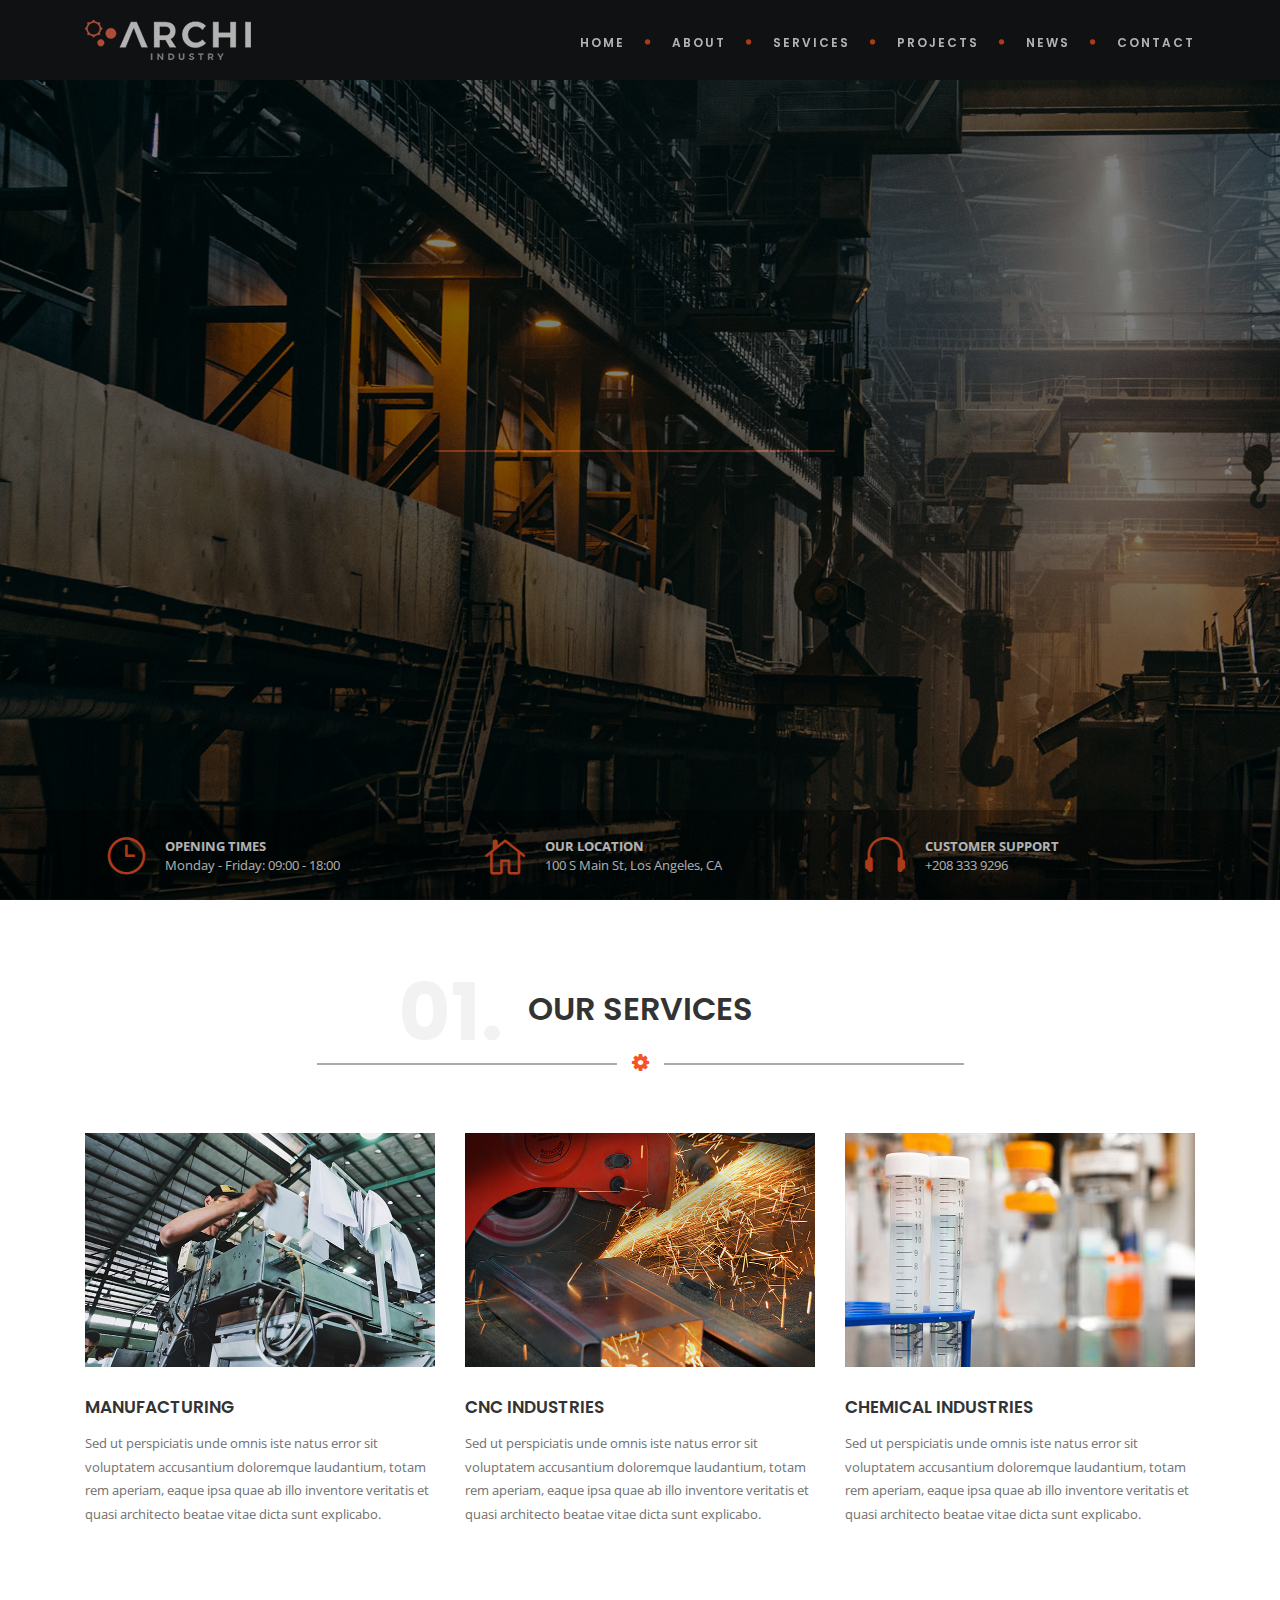
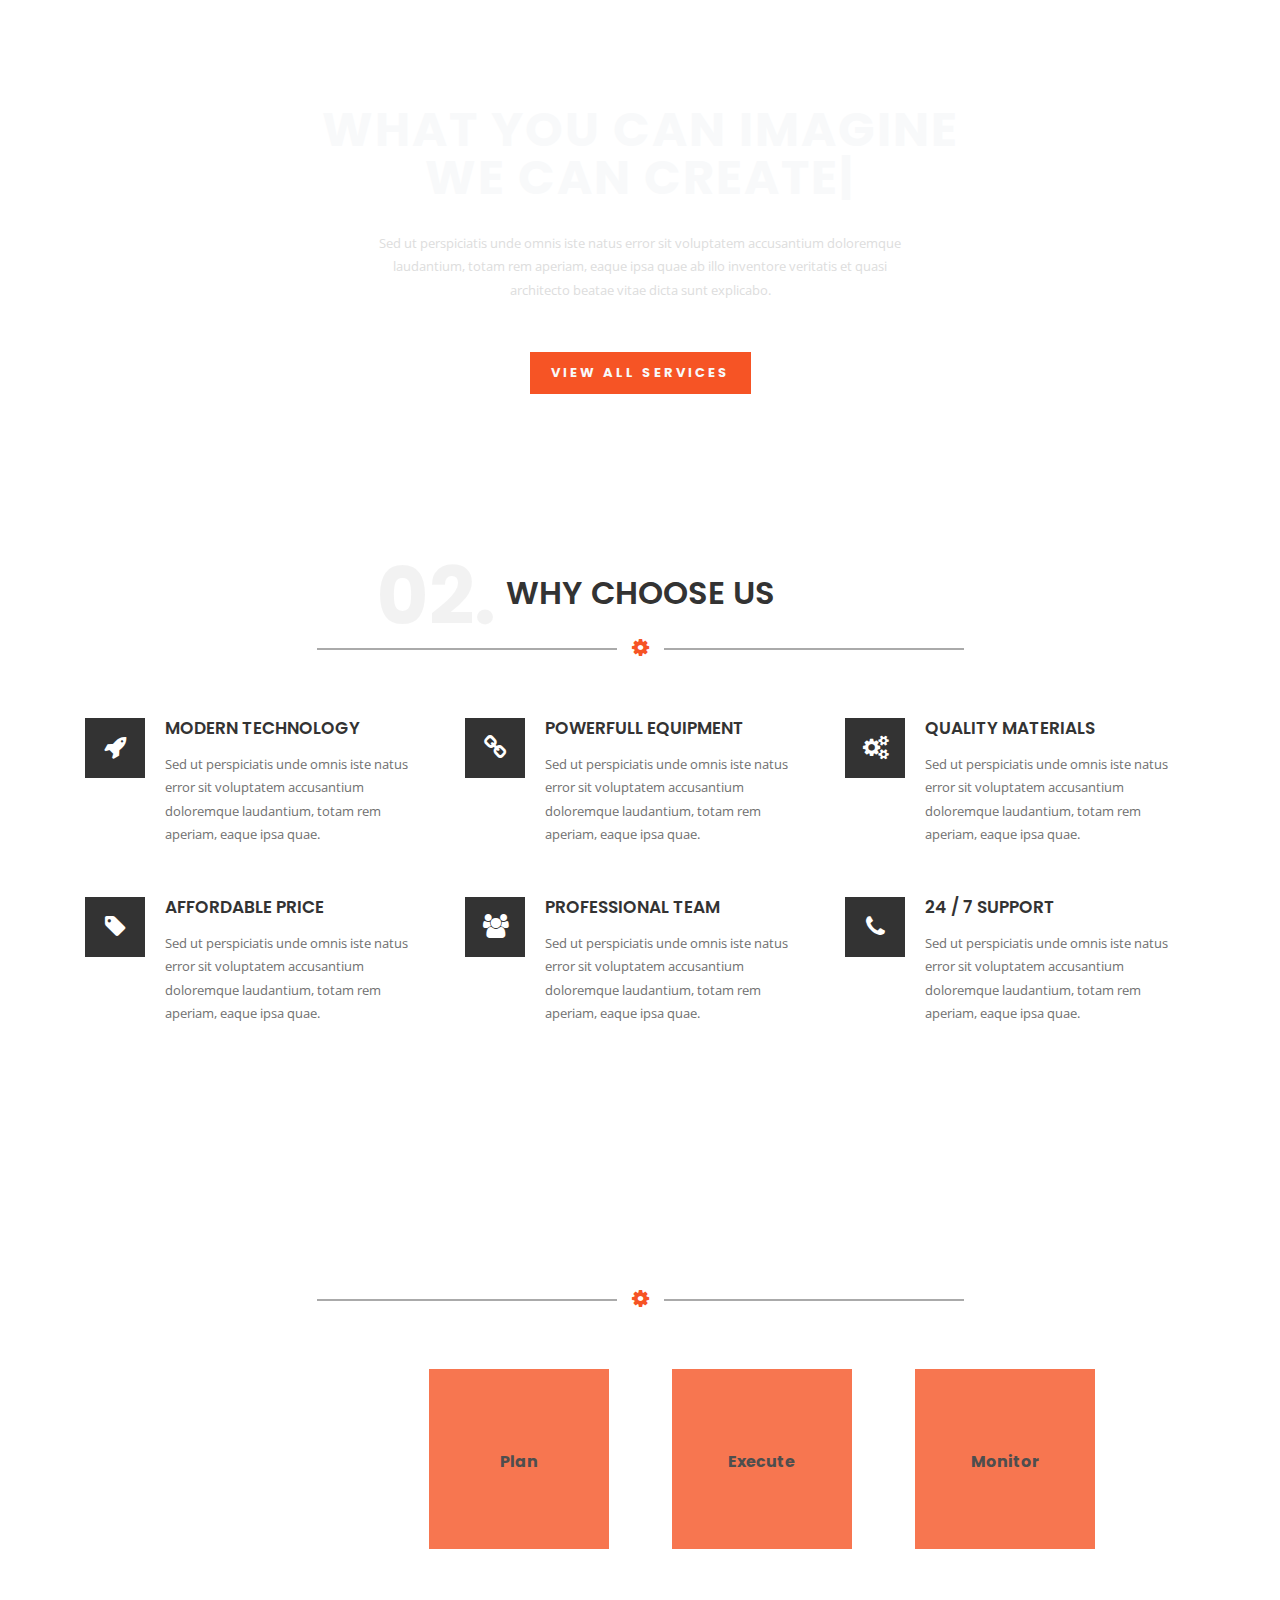
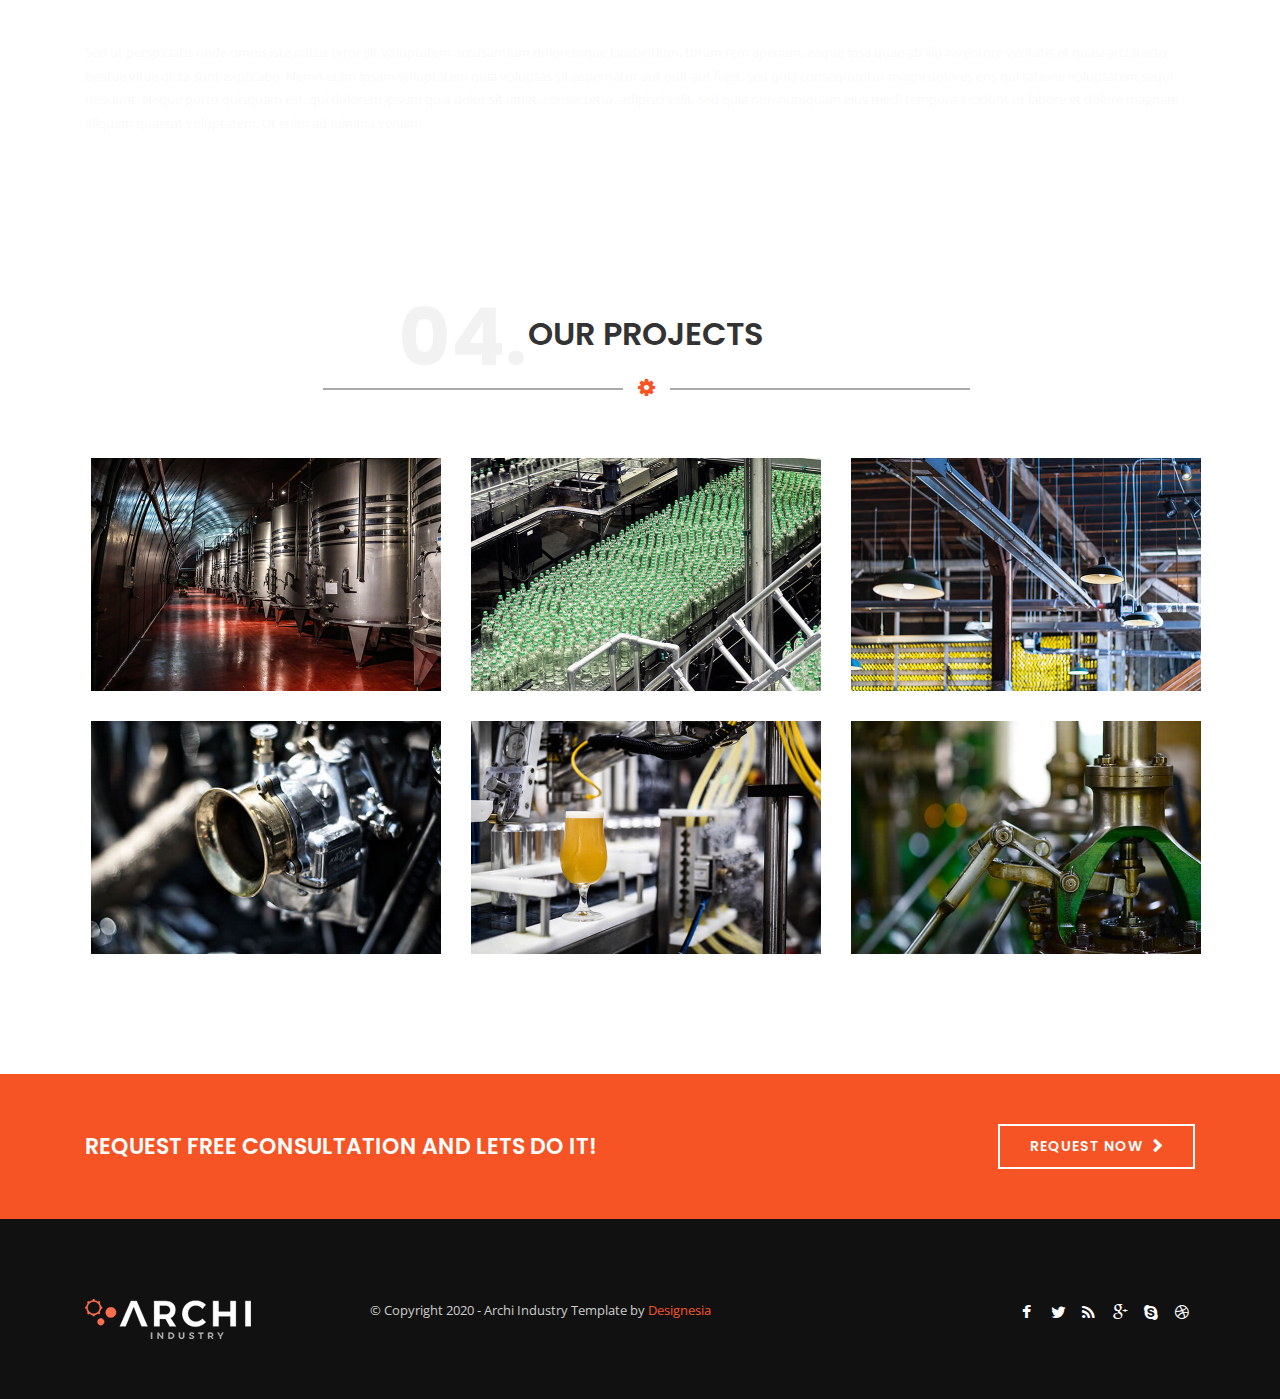
==== index.html @ f7dd40e7 "init" ====
<!DOCTYPE html>
<html lang="en">
<head>
    <meta charset="utf-8">
    <title>Archi - Industry Website Template</title>
    <meta name="viewport" content="width=device-width, initial-scale=1.0">
    <meta name="description" content="Archi is best selling interior design website template with responsive stunning design">
    <meta name="keywords" content="architecture,building,business,bootstrap,creative,exterior design,furniture design,gallery,garden design,house,interior design,landscape design,multipurpose,onepage,portfolio,studio">
    <meta name="author" content="">


    <!--[if lt IE 9]>
	<script src="js/html5shiv.js"></script>
	<![endif]-->


    <!-- CSS Files
    ================================================== -->
    <link rel="stylesheet" href="css/bootstrap.css" type="text/css">
    <link rel="stylesheet" href="css/jpreloader.css" type="text/css">
    <link rel="stylesheet" href="css/animate.css" type="text/css">
    <link rel="stylesheet" href="css/plugin.css" type="text/css">
    <link rel="stylesheet" href="css/owl.carousel.css" type="text/css">
    <link rel="stylesheet" href="css/owl.theme.css" type="text/css">
    <link rel="stylesheet" href="css/owl.transitions.css" type="text/css">
    <link rel="stylesheet" href="css/magnific-popup.css" type="text/css">
    <link rel="stylesheet" href="css/style.css" type="text/css">

    <!-- custom background -->
    <link rel="stylesheet" href="css/bg.css" type="text/css">

    <!-- color scheme -->
	<link rel="stylesheet" href="css/colors/orange.css" type="text/css" id="colors">
    <link rel="stylesheet" href="css/color.css" type="text/css">

    <!-- load fonts -->
    <link rel="stylesheet" href="fonts/font-awesome/css/font-awesome.css" type="text/css">
    <link rel="stylesheet" href="fonts/elegant_font/HTML_CSS/style.css" type="text/css">
    <link rel="stylesheet" href="fonts/et-line-font/style.css" type="text/css">

    <!-- revolution slider -->
    <link rel="stylesheet" href="rs-plugin/css/settings.css" type="text/css">
    <link rel="stylesheet" href="css/rev-settings.css" type="text/css">
    
	<!-- custom css -->
    <link rel="stylesheet" href="css/custom.css" type="text/css">
</head>

<body id="homepage">

    <div id="wrapper">

        <!-- header begin -->
        <header>
            <div class="info">
                <div class="container">
                    <div class="row">
                        <div class="col-md-12">
                            <div class="col">Working Hours Monday - Friday <span class="id-color"><strong>08:00-16:00</strong></span></div>
                            <div class="col">Toll Free <span class="id-color"><strong>1800.899.900</strong></span></div>
                            <!-- social icons -->
                            <div class="col social">
                                <a href="#"><i class="fa fa-facebook"></i></a>
                                <a href="#"><i class="fa fa-twitter"></i></a>
                                <a href="#"><i class="fa fa-rss"></i></a>
                                <a href="#"><i class="fa fa-google-plus"></i></a>
                                <a href="#"><i class="fa fa-envelope-o"></i></a>
                            </div>
                            <!-- social icons close -->
                        </div>
                    </div>
                </div>
            </div>

            <div class="container">
                <div class="row">
                    <div class="col-md-12">
                        <!-- logo begin -->
                        <div id="logo">
                            <a href="index.html">
                                <img class="logo" src="images/logo.png" alt="">
                            </a>
                        </div>
                        <!-- logo close -->

                        <!-- small button begin -->
                        <span id="menu-btn"></span>
                        <!-- small button close -->

                        <!-- mainmenu begin -->
                        <nav>
                            <ul id="mainmenu">
                                <li><a href="index.html">Home</a></li>
								<li><a href="about.html">About</a></li>
								<li><a href="services.html">Services</a>
									<ul>
										<li><a href="services.html">All Services</a></li>
										<li><a href="service-single.html">Single</a></li>
									</ul>
								</li>
                                <li><a href="projects.html">Projects</a></li>
                                <li><a href="news.html">News</a></li>
                                <li><a href="contact.html">Contact</a></li>
                            </ul>
                        </nav>

                    </div>
                    <!-- mainmenu close -->

                </div>
            </div>
        </header>
        <!-- header close -->

        <!-- content begin -->
        <div id="content" class="no-bottom no-top">

            <!-- revolution slider begin -->
            <section id="section-slider" class="fullwidthbanner-container" aria-label="section-slider">
                <div id="revolution-slider">
                    <ul>
                        <li data-transition="fade" data-slotamount="10" data-masterspeed="200" data-thumb="">
                            <!--  BACKGROUND IMAGE -->
                            <img src="images-slider/wide1.jpg" alt="" />
                            <div class="tp-caption big-white sft"
                                data-x="center"
                                data-y="160"
                                data-speed="1800"
                                data-start="400"
                                data-easing="easeInOutExpo"
                                data-endspeed="450">
                                Most Trusted
                            </div>

                            <div class="tp-caption ultra-big-white customin customout start"
                                data-x="center"
                                data-y="center"
                                data-customin="x:0;y:0;z:0;rotationX:0;rotationY:0;rotationZ:0;scaleX:2;scaleY:2;skewX:0;skewY:0;opacity:0;transformPerspective:600;transformOrigin:50% 50%;"
                                data-customout="x:0;y:0;z:0;rotationX:0;rotationY:0;rotationZ:0;scaleX:0.85;scaleY:0.85;skewX:0;skewY:0;opacity:0;transformPerspective:600;transformOrigin:50% 50%;"
                                data-speed="1800"
                                data-start="400"
                                data-easing="easeInOutExpo"
                                data-endspeed="400">
                                Industry Leader
                            </div>

                            <div class="tp-caption sfb"
                                data-x="center"
                                data-y="335"
                                data-speed="1400"
                                data-start="800"
                                data-easing="easeInOutExpo">
                                <a href="about.html" class="btn-slider">About Company
                                </a>
                            </div>
                        </li>

                        <li data-transition="fade" data-slotamount="10" data-masterspeed="200" data-thumb="">
                            <!--  BACKGROUND IMAGE -->
                            <img src="images-slider/wide2.jpg" alt="" />
                            <div class="tp-caption big-white sft"
                                data-x="center"
                                data-y="160"
                                data-speed="1800"
                                data-start="400"
                                data-easing="easeInOutExpo"
                                data-endspeed="450">
                                Committed to Best
                            </div>

                            <div class="tp-caption ultra-big-white customin customout start"
                                data-x="center"
                                data-y="center"
                                data-customin="x:0;y:0;z:0;rotationX:0;rotationY:0;rotationZ:0;scaleX:2;scaleY:2;skewX:0;skewY:0;opacity:0;transformPerspective:600;transformOrigin:50% 50%;"
                                data-customout="x:0;y:0;z:0;rotationX:0;rotationY:0;rotationZ:0;scaleX:0.85;scaleY:0.85;skewX:0;skewY:0;opacity:0;transformPerspective:600;transformOrigin:50% 50%;"
                                data-speed="1800"
                                data-start="400"
                                data-easing="easeInOutExpo"
                                data-endspeed="400">
                                Quality &amp; Results
                            </div>

                            <div class="tp-caption sfb"
                                data-x="center"
                                data-y="335"
                                data-speed="1400"
                                data-start="800"
                                data-easing="easeInOutExpo">
                                <a href="services.html" class="btn-slider">Our Services
                                </a>
                            </div>
                        </li>

                        <li data-transition="fade" data-slotamount="10" data-masterspeed="200" data-thumb="">
                            <!--  BACKGROUND IMAGE -->
                            <img src="images-slider/wide3.jpg" alt="" />
                            <div class="tp-caption big-white sft"
                                data-x="center"
                                data-y="160"
                                data-speed="1800"
                                data-start="400"
                                data-easing="easeInOutExpo"
                                data-endspeed="450">
                                Turning Idea Into
                            </div>

                            <div class="tp-caption ultra-big-white customin customout start"
                                data-x="center"
                                data-y="center"
                                data-customin="x:0;y:0;z:0;rotationX:0;rotationY:0;rotationZ:0;scaleX:2;scaleY:2;skewX:0;skewY:0;opacity:0;transformPerspective:600;transformOrigin:50% 50%;"
                                data-customout="x:0;y:0;z:0;rotationX:0;rotationY:0;rotationZ:0;scaleX:0.85;scaleY:0.85;skewX:0;skewY:0;opacity:0;transformPerspective:600;transformOrigin:50% 50%;"
                                data-speed="1800"
                                data-start="400"
                                data-easing="easeInOutExpo"
                                data-endspeed="400">
                                Great Products
                            </div>

                            <div class="tp-caption sfb"
                                data-x="center"
                                data-y="335"
                                data-speed="1400"
                                data-start="800"
                                data-easing="easeInOutExpo">
                                <a href="projects.html" class="btn-slider">Our Projects
                                </a>
                            </div>
                        </li>

                    </ul>
                </div>
            </section>
            <!-- revolution slider close -->
			
			<div id="info-box" class="no-padding mt-90 mobile-hide absolute z-index500 text-light">
                <div class="container">
                    <div class="row">
                        <div class="col-md-12">
                            <div class="overlay10">

                                <div class="row">
                                    <div class="col-md-4">
                                        <div class="info-box padding20">
                                            <i class="icon_clock_alt id-color"></i>
                                            <div class="info-box_text">
                                                <div class="info-box_title">Opening Times</div>
                                                <div class="info-box_subtite">Monday - Friday: 09:00 - 18:00</div>
                                            </div>
                                        </div>
                                    </div>

                                    <div class="col-md-4">
                                        <div class="info-box padding20">
                                            <i class="icon_house_alt id-color"></i>
                                            <div class="info-box_text">
                                                <div class="info-box_title">Our Location</div>
                                                <div class="info-box_subtite">100 S Main St, Los Angeles, CA</div>
                                            </div>
                                        </div>
                                    </div>

                                    <div class="col-md-4">
                                        <div class="info-box padding20">
                                            <i class="icon_headphones id-color"></i>
                                            <div class="info-box_text">
                                                <div class="info-box_title">Customer Support</div>
                                                <div class="info-box_subtite">+208 333 9296</div>
                                            </div>
                                        </div>
                                    </div>

                                    <div class="clearfix"></div>
                                </div>
                            </div>

                        </div>
                    </div>
                </div>
            </div>


            <!-- section begin -->
            <section id="section-services">
                <div class="container">
                    <div class="row">
                        <div class="col-md-6 offset-md-3 text-center">
                            <h2><span class="wm">01.</span>Our Services</h2>
                            <div class="separator"><span><i class="fa fa-gear"></i></span></div>
                            <div class="spacer-single"></div>
                        </div>


                        <div class="col-md-4">
							<img src="images/services/1.jpg" class="img-responsive" alt="">
							<div class="spacer-single"></div>
                            <h3>Manufacturing</h3>
                            Sed ut perspiciatis unde omnis iste natus error sit voluptatem accusantium doloremque laudantium, totam rem aperiam, eaque ipsa quae ab illo inventore veritatis et quasi architecto beatae vitae dicta sunt explicabo. 
                        </div>

                        <div class="col-md-4">
							<img src="images/services/2.jpg" class="img-responsive" alt="">
							<div class="spacer-single"></div>
                            <h3>CNC Industries</h3>
                            Sed ut perspiciatis unde omnis iste natus error sit voluptatem accusantium doloremque laudantium, totam rem aperiam, eaque ipsa quae ab illo inventore veritatis et quasi architecto beatae vitae dicta sunt explicabo. 
                        </div>

                        <div class="col-md-4">
							<img src="images/services/3.jpg" class="img-responsive" alt="">
							<div class="spacer-single"></div>
                            <h3>Chemical Industries</h3>
                            Sed ut perspiciatis unde omnis iste natus error sit voluptatem accusantium doloremque laudantium, totam rem aperiam, eaque ipsa quae ab illo inventore veritatis et quasi architecto beatae vitae dicta sunt explicabo. 
                        </div>

                    </div>
                </div>
            </section>
            <!-- section close -->
			
			<!-- section begin -->
            <section id="section-hero-1" class="text-light" data-stellar-background-ratio="-.1">
                <div class="container">
                    <div class="row">
                        <div class="col-md-12 text-center">
						   <div class="h2 typing-wrap">
                               What You Can Imagine<br>We Can
                            <div class="typed-strings">
                                <p>Create</p>
                                <p>Build</p>
								<p>Develop</p>
                            </div>
                                <span class="typed"></span>
                            </div>
                        </div>
						<div class="col-md-6 offset-md-3 text-center">
							<div class="spacer-single"></div>
						   <p>Sed ut perspiciatis unde omnis iste natus error sit voluptatem accusantium doloremque laudantium, totam rem aperiam, eaque ipsa quae ab illo inventore veritatis et quasi architecto beatae vitae dicta sunt explicabo. </p>
						   <div class="spacer-single"></div>
						   <a class="btn btn-custom">View All Services</a>
						</div>
                    </div>
                </div>
            </section>
            <!-- section close -->
			
			<section id="section-why-choose-us-2">
                <div class="container">
                    <div class="row">
						<div class="col-md-6 offset-md-3 text-center">
                            <h2><span class="wm">02.</span>Why Choose Us</h2>
                            <div class="separator"><span><i class="fa fa-gear"></i></span></div>
                            <div class="spacer-single"></div>
                        </div>
						

                        <div class="col-md-4">
                            <div class="box-icon">
                                <span class="icon"><i class="fa fa-rocket"></i></span>
                                <div class="text">
                                    <h3>Modern Technology</h3>
                                    <p>Sed ut perspiciatis unde omnis iste natus error sit voluptatem accusantium doloremque laudantium, totam rem aperiam, eaque ipsa quae.</p>
                                </div>
                            </div>
                        </div>

                        <div class="col-md-4">
                            <div class="box-icon">
                                <span class="icon"><i class="fa fa-link "></i></span>
                                <div class="text">
                                    <h3>Powerfull Equipment</h3>
                                    <p>Sed ut perspiciatis unde omnis iste natus error sit voluptatem accusantium doloremque laudantium, totam rem aperiam, eaque ipsa quae.</p>
                                </div>
                            </div>
                        </div>

                        <div class="col-md-4">
                            <div class="box-icon">
                                <span class="icon"><i class="fa fa-gears"></i></span>
                                <div class="text">
                                    <h3>Quality Materials</h3>
                                    <p>Sed ut perspiciatis unde omnis iste natus error sit voluptatem accusantium doloremque laudantium, totam rem aperiam, eaque ipsa quae.</p>
                                </div>
                            </div>
                        </div>


                        <div class="spacer-single"></div>

                        <div class="col-md-4">
                            <div class="box-icon">
                                <span class="icon"><i class="fa fa-tag"></i></span>
                                <div class="text">
                                    <h3>Affordable Price</h3>
                                    <p>Sed ut perspiciatis unde omnis iste natus error sit voluptatem accusantium doloremque laudantium, totam rem aperiam, eaque ipsa quae.</p>
                                </div>
                            </div>
                        </div>

                        <div class="col-md-4">
                            <div class="box-icon">
                                <span class="icon"><i class="fa fa-users"></i></span>
                                <div class="text">
                                    <h3>Professional Team</h3>
                                    <p>Sed ut perspiciatis unde omnis iste natus error sit voluptatem accusantium doloremque laudantium, totam rem aperiam, eaque ipsa quae.</p>
                                </div>
                            </div>
                        </div>

                        <div class="col-md-4">
                            <div class="box-icon">
                                <span class="icon"><i class="fa fa-phone"></i></span>
                                <div class="text">
                                    <h3>24 / 7 Support</h3>
                                    <p>Sed ut perspiciatis unde omnis iste natus error sit voluptatem accusantium doloremque laudantium, totam rem aperiam, eaque ipsa quae.</p>
                                </div>
                            </div>
                        </div>
                    </div>
                </div>
            </section>

            <!-- section begin -->
            <section id="section-steps" class="text-light" data-stellar-background-ratio="-.1">
                <div class="container">
                    <div class="row">
                        <div class="col-md-6 offset-md-3 text-center">
                            <h2><span class="wm">03.</span>Our Process</h2>
                            <div class="separator"><span><i class="fa fa-gear"></i></span></div>
                            <div class="spacer-single"></div>
                        </div>

                        <div class="col-md-12">
                            <div class="de_tab tab_steps">
                                <ul class="de_nav">
                                    <li class="active"><span>Initiate</span><div class="v-border"></div>
                                    </li>
                                    <li><span>Plan</span><div class="v-border"></div>
                                    </li>
                                    <li><span>Execute</span><div class="v-border"></div>
                                    </li>
                                    <li><span>Monitor</span><div class="v-border"></div>
                                    </li>
                                </ul>

                                <div class="de_tab_content">

                                    <div id="tab1">
                                        Sed ut perspiciatis unde omnis iste natus error sit voluptatem accusantium doloremque laudantium, totam rem aperiam, eaque ipsa quae ab illo inventore veritatis et quasi architecto beatae vitae dicta sunt explicabo. Nemo enim ipsam voluptatem quia voluptas sit aspernatur aut odit aut fugit, sed quia consequuntur magni dolores eos qui ratione voluptatem sequi nesciunt. Neque porro quisquam est, qui dolorem ipsum quia dolor sit amet, consectetur, adipisci velit, sed quia non numquam eius modi tempora incidunt ut labore et dolore magnam aliquam quaerat voluptatem. Ut enim ad minima veniam.
                                    </div>

                                    <div id="tab2">
                                        Sed ut perspiciatis unde omnis iste natus error sit voluptatem accusantium doloremque laudantium, totam rem aperiam, eaque ipsa quae ab illo inventore veritatis et quasi architecto beatae vitae dicta sunt explicabo. Nemo enim ipsam voluptatem quia voluptas sit aspernatur aut odit aut fugit, sed quia consequuntur magni dolores eos qui ratione voluptatem sequi nesciunt. Neque porro quisquam est, qui dolorem ipsum quia dolor sit amet, consectetur, adipisci velit, sed quia non numquam eius modi tempora incidunt ut labore et dolore magnam aliquam quaerat voluptatem. Ut enim ad minima veniam.
                                    </div>

                                    <div id="tab3">
                                        Sed ut perspiciatis unde omnis iste natus error sit voluptatem accusantium doloremque laudantium, totam rem aperiam, eaque ipsa quae ab illo inventore veritatis et quasi architecto beatae vitae dicta sunt explicabo. Nemo enim ipsam voluptatem quia voluptas sit aspernatur aut odit aut fugit, sed quia consequuntur magni dolores eos qui ratione voluptatem sequi nesciunt. Neque porro quisquam est, qui dolorem ipsum quia dolor sit amet, consectetur, adipisci velit, sed quia non numquam eius modi tempora incidunt ut labore et dolore magnam aliquam quaerat voluptatem. Ut enim ad minima veniam.
                                    </div>

                                    <div id="tab4">
                                        Sed ut perspiciatis unde omnis iste natus error sit voluptatem accusantium doloremque laudantium, totam rem aperiam, eaque ipsa quae ab illo inventore veritatis et quasi architecto beatae vitae dicta sunt explicabo. Nemo enim ipsam voluptatem quia voluptas sit aspernatur aut odit aut fugit, sed quia consequuntur magni dolores eos qui ratione voluptatem sequi nesciunt. Neque porro quisquam est, qui dolorem ipsum quia dolor sit amet, consectetur, adipisci velit, sed quia non numquam eius modi tempora incidunt ut labore et dolore magnam aliquam quaerat voluptatem. Ut enim ad minima veniam.
                                    </div>

                                </div>

                            </div>
                        </div>
                    </div>
                </div>
            </section>
            <!-- section close -->

			
			
			
			<!-- section begin -->
            <section id="section-portfolio">
                <div class="container">
                <div class="row">
				
				<div class="col-md-6 offset-md-3 text-center">
                            <h2><span class="wm">04.</span>Our Projects</h2>
                            <div class="separator"><span><i class="fa fa-gear"></i></span></div>
                            <div class="spacer-single"></div>
                        </div>
                </div>

                <div id="gallery" class="row gallery full-gallery de-gallery pf_4_cols">

                    <!-- gallery item -->
                    <div class="col-md-4 col-sm-6 col-xs-12 item mb30 residential">
                        <div class="picframe">
                            <a href="project-details.html">
                                <span class="overlay">
                                    <span class="pf_text">
                                        <span class="project-name">Our Project #1</span>
                                    </span>
                                </span>
                            </a>
                            <img src="images/portfolio/pf%20(1).jpg" alt="" />
                        </div>
                    </div>
                    <!-- close gallery item -->

                    <!-- gallery item -->
                    <div class="col-md-4 col-sm-6 col-xs-12 item mb30 hospitaly">
                        <div class="picframe">
                            <a href="project-details.html">
                                <span class="overlay">
                                    <span class="pf_text">
                                        <span class="project-name">Our Project #2</span>
                                    </span>
                                </span>
                            </a>

                            <img src="images/portfolio/pf%20(2).jpg" alt="" />
                        </div>
                    </div>
                    <!-- close gallery item -->

                    <!-- gallery item -->
                    <div class="col-md-4 col-sm-6 col-xs-12 item mb30 hospitaly">
                        <div class="picframe">
                            <a href="project-details.html">
                                <span class="overlay">
                                    <span class="pf_text">
                                        <span class="project-name">Our Project #3</span>
                                    </span>
                                </span>
                            </a>

                            <img src="images/portfolio/pf%20(3).jpg" alt="" />
                        </div>
                    </div>
                    <!-- close gallery item -->

                    <!-- gallery item -->
                    <div class="col-md-4 col-sm-6 col-xs-12 item mb30 residential">
                        <div class="picframe">
                            <a href="project-details.html">
                                <span class="overlay">
                                    <span class="pf_text">
                                        <span class="project-name">Our Project #4</span>
                                    </span>
                                </span>
                            </a>
                            <img src="images/portfolio/pf%20(4).jpg" alt="" />
                        </div>
                    </div>
                    <!-- close gallery item -->

                    <!-- gallery item -->
                    <div class="col-md-4 col-sm-6 col-xs-12 item mb30 office">
                        <div class="picframe">
                            <a href="project-details.html">
                                <span class="overlay">
                                    <span class="pf_text">
                                        <span class="project-name">Our Project #5</span>
                                    </span>
                                </span>
                            </a>
                            <img src="images/portfolio/pf%20(5).jpg" alt="" />
                        </div>
                    </div>
                    <!-- close gallery item -->

                    <!-- gallery item -->
                    <div class="col-md-4 col-sm-6 col-xs-12 item mb30 commercial">
                        <div class="picframe">
                            <a href="project-details.html">
                                <span class="overlay">
                                    <span class="pf_text">
                                        <span class="project-name">Our Project #5</span>
                                    </span>
                                </span>
                            </a>
                            <img src="images/portfolio/pf%20(6).jpg" alt="" />
                        </div>
                    </div>
                    <!-- close gallery item -->

                </div>
            </div>
            </section>
            <!-- logo carousel section close -->
			
			<!-- section begin -->
            <section id="cta" class="call-to-action text-light padding40 bg-color" aria-label="cta">
                <div class="container">
                    <div class="row align-items-center">
                        <div class="col-md-8">
                            <h3 class="no-margin">Request Free Consultation and Lets Do It!</h3>
                        </div>

                        <div class="col-md-4 text-right">
                            <a href="contact.html" class="btn btn-line btn-big">Request Now</a>
                        </div>
                    </div>
                </div>
            </section>
            <!-- logo carousel section close -->
			
		</div>

        <!-- footer begin -->
        <footer>
            <div class="container pb40">
                <div class="row">
                    <div class="col-md-3">
                        <img src="images/logo.png" class="logo-small" alt=""><br>
                    </div>

                    <div class="col-md-6">
                        &copy; Copyright 2020 - Archi Industry Template by <span class="id-color">Designesia</span>
                    </div>

                    <div class="col-md-3 text-right">
                        <div class="social-icons">
                            <a href="#"><i class="fa fa-facebook fa-lg"></i></a>
                            <a href="#"><i class="fa fa-twitter fa-lg"></i></a>
                            <a href="#"><i class="fa fa-rss fa-lg"></i></a>
                            <a href="#"><i class="fa fa-google-plus fa-lg"></i></a>
                            <a href="#"><i class="fa fa-skype fa-lg"></i></a>
                            <a href="#"><i class="fa fa-dribbble fa-lg"></i></a>
                        </div>
                    </div>
                </div>
            </div>


            <a href="#" id="back-to-top"></a>
        </footer>
        <!-- footer close -->
        </div>
    </div>



    <!-- Javascript Files
    ================================================== -->
    <script src="js/jquery.min.js"></script>
    <script src="js/jpreLoader.js"></script>
    <script src="js/bootstrap.min.js"></script>
    <script src="js/jquery.isotope.min.js"></script>
    <script src="js/easing.js"></script>
    <script src="js/jquery.flexslider-min.js"></script>
    <script src="js/jquery.scrollto.js"></script>
    <script src="js/owl.carousel.js"></script>
    <script src="js/jquery.countTo.js"></script>
    <script src="js/classie.js"></script>
    <script src="js/video.resize.js"></script>
    <script src="js/validation.js"></script>
    <script src="js/wow.min.js"></script>
    <script src="js/jquery.magnific-popup.min.js"></script>
	<script src="js/jquery.stellar.min.js"></script>
    <script src="js/enquire.min.js"></script>
    <script src="js/designesia.js"></script>

    <!-- SLIDER REVOLUTION SCRIPTS  -->
    <script type="text/javascript" src="rs-plugin/js/jquery.themepunch.plugins.min.js"></script>
    <script type="text/javascript" src="rs-plugin/js/jquery.themepunch.revolution.min.js"></script>

	<script src="js/typed.js"></script>
    <script>
        $(function () {
            // jquery typed plugin
            $(".typed").typed({
                stringsElement: $('.typed-strings'),
                typeSpeed: 100,
                backDelay: 1500,
                loop: true,
                contentType: 'html', // or text
                // defaults to false for infinite loop
                loopCount: false,
                callback: function () { null; },
                resetCallback: function () { newTyped(); }
            });
        });
    </script>

</body>
</html>
---- css/jpreloader.css ----
#jpreOverlay {
	background-color: #000000;
	position:absolute;
	width:100%;
	height:100%;
}
#jpreSlide{
	font-size:22px;
	color:#ccc;
	text-align:center;
	width:50%;
	height:30%;
}
#jpreLoader{
	width:400px;
	height:2px;
	background:#111;
	border-radius:25px;
	-moz-border-radius:25px;
	-webkit-border-radius:25px;
}

#jpreBar {
	background:#222;
	border-radius:25px;
	-moz-border-radius:25px;
	-webkit-border-radius:25px;
}

#jprePercentage {
	color:#111;
	z-index:-1;
	font-family:Arial,Helvetica,sans-serif;
	text-align:center;
	margin-top:10px;
	font-size:96px;
	margin-top:-10px;
}

#jSplash{
	line-height:200%;
}

#jSplash section{
	padding:0;
	display:block;
	background:none !important;
}
---- css/plugin.css ----
@charset "utf-8";
/* CSS Document */

/* ================================================== */
/* isotope */
/* ================================================== */
.isotope,
.isotope .isotope-item {
/* change duration value to whatever you like */
-webkit-transition-duration: 0.8s;
-moz-transition-duration: 0.8s;
-ms-transition-duration: 0.8s;
-o-transition-duration: 0.8s;
transition-duration: 0.8s;
}

.isotope {
-webkit-transition-property: height, width;
-moz-transition-property: height, width;
-ms-transition-property: height, width;
-o-transition-property: height, width;
transition-property: height, width;
}

.isotope .isotope-item {
-webkit-transition-property: -webkit-transform, opacity;
-moz-transition-property: -moz-transform, opacity;
-ms-transition-property: -ms-transform, opacity;
-o-transition-property: -o-transform, opacity;
transition-property: transform, opacity;
}

/**** disabling Isotope CSS3 transitions ****/

.isotope.no-transition,
.isotope.no-transition .isotope-item,
.isotope .isotope-item.no-transition {
-webkit-transition-duration: 0s;
-moz-transition-duration: 0s;
-ms-transition-duration: 0s;
-o-transition-duration: 0s;
transition-duration: 0s;
}

#filters {
font-size:12px;
letter-spacing:1px;
padding: 0;
margin: 0;
margin-bottom: 20px;
font-weight:400;
}

#filters li {
display: inline-block;
margin-right: 5px;
margin-bottom: 10px;
}

#filters a {
outline:none;
padding: 10px 20px 8px 20px;
color: #888;
font-size:11px;
letter-spacing:3px;
text-decoration: none;
text-transform:uppercase;
background:#eee;
border:none !important;
}

#filters a {
color:#888;
border: solid 1px #555;
}

#filters a:hover {
	background:#111;
}

#filters a.selected {
color: #111;
}

.isotope-item {
z-index: 2;
}

.isotope-hidden.isotope-item {
pointer-events: none;
z-index: 1;
}





/* -------------------------------------------------- */
/* flex slider */
/* -------------------------------------------------- */
.flexslider {
width: 100%;
background: none;
border: none;
box-shadow: none;
margin: 0px;
}

.control-slider {
float: right;
display: inline-block;
margin-right: -10px;
}

.prev-slider, .next-slider {
float: left;
display: block;
text-align: center;
margin-top: 10px;
cursor: pointer;
}

.prev-slider i, .next-slider i {
border: solid 1px #ccc;
padding: 5px 10px 5px 10px;
}

.prev-slider i:hover, .next-slider i:hover {
color: #fff;
border: solid 1px #333;
background: #333;
}

.prev-slider {
margin-right: -5px;
}

.project-carousel ul.slides, .project-carousel-3-col ul.slides{
margin-top: 10px;
margin-bottom: 20px;
}

.logo-carousel .flex-direction-nav,
.project-carousel .flex-control-nav,
.project-carousel .flex-direction-nav,
.project-carousel-3-col .flex-control-nav,
.project-carousel-3-col .flex-direction-nav {
display: none;
}

.logo-carousel.no-control .flex-control-nav{
display:none;
}

.logo-carousel li img {
width: auto !important;

}


/* flex slider - testi slider */
#testimonial-full {
text-align: center;
padding: 10px 0 10px 0;
text-shadow:none;
}

#testimonial-full blockquote {
color: #fff;
border: none !important;
margin: 0;
font-size: 18px;
font-family:"Open Sans";
font-weight:300;
font-style:normal;
line-height:1.5em;
text-transform:uppercase;
letter-spacing:3px;
}

#testimonial-full span{
	letter-spacing:0;
	margin-top:20px;
	text-transform:none;
}

.testi-slider .flex-control-nav {
position: absolute !important;
margin-top: -50px !important;
}

.testi-slider .flex-direction-nav {
display: none;
}
/* Control Nav */
.testi-slider .flex-control-nav {
width: 100%;
position: absolute;
bottom: -40px;
text-align: center;
}

.testi-slider .flex-control-nav li {
margin: 0 6px;
display: inline-block;
zoom: 1;
*display: inline;
}

.testi-slider .flex-control-paging li a {
background: none;
width: 8px;
height: 8px;
display: block;
border: solid 1px #fff;
cursor: pointer;
text-indent: -9999px;
-webkit-border-radius: 20px;
-moz-border-radius: 20px;
-o-border-radius: 20px;
border-radius: 20px;
-webkit-box-shadow: none;
-moz-box-shadow: none;
-o-box-shadow: none;
box-shadow: none;
}

.testi-slider .flex-control-paging li a:hover {
border: solid 1px #fff;
background: #fff;
}

.testi-slider .flex-control-paging li a.flex-active {
border: solid 1px #fff;
cursor: default;
background: #fff;
}




/* ================================================== */
/* jquery totop */
/* ================================================== */
#toTop {
z-index: 1555;
display: none;
text-decoration: none;
position: fixed;
bottom: 10px;
right: 10px;
overflow: hidden;
width: 51px;
height: 51px;
border: none;
text-indent: -999px;
background: url(../images/ui.totop.png) no-repeat left top;
}
#toTopHover {
background: url(../images/ui.totop.png) no-repeat left -51px;
width: 51px;
height: 51px;
display: block;
overflow: hidden;
float: left;
}
#toTop:active, #toTop:focus {
outline: none;
}

.owl-theme .owl-controls .owl-page span{
	background:#fff !important;
	margin-top:30px;
	width:5px;
	height:5px;
}


.typed-cursor{
    opacity: 1;
    -webkit-animation: blink 0.7s infinite;
    -moz-animation: blink 0.7s infinite;
    animation: blink 0.7s infinite;
}
@keyframes blink{
    0% { opacity:1; }
    50% { opacity:0; }
    100% { opacity:1; }
}
@-webkit-keyframes blink{
    0% { opacity:1; }
    50% { opacity:0; }
    100% { opacity:1; }
}
@-moz-keyframes blink{
    0% { opacity:1; }
    50% { opacity:0; }
    100% { opacity:1; }
}
---- css/style.css ----
/* ================================================== */
/* created by designesia

* body
* header
	* subheader
* navigation
* content
* section
* footer
* sidebar
* blog
* products
* contact
* coming soon page
* elements
	* address
	* border
	* breadcrumb
	* button
	* columns
	* counter
	* divider
	* dropcap
	* form
	* heading
	* icon font
	* list
	* map
	* package
	* page heading
	* pagination
	* pricing
	* progress bar
	* social icons
	* spacer
	* tabs
	* team
	* testimonial
* media query

/* ================================================== */
@charset "utf-8";
@import url(https://fonts.googleapis.com/css?family=Open+Sans:300,300i,400,400i,600,600i,700,700i,800,800i);
@import url(https://fonts.googleapis.com/css?family=Dosis:400,200,300,500,600,700,800);
@import url(https://fonts.googleapis.com/css?family=Allura);

/* ================================================== */
/* body */
/* ================================================== */
html{
background:#000000 !important;
}

body {
	display:none;
	font-family: "Open Sans",Arial, Helvetica, sans-serif;
	font-size: 13px;
	font-weight:400;
	color: #dddddd;
	line-height: 1.8em;
	padding: 0;
	background:#606060;
}

body.de_light,.de_light{
	color:#606060;
}

.rtl,
.rtl .tp-caption{
	text-align:right;
}
.rtl header div#logo{
	float:right;
}
.rtl header nav {
	float:left;
}
.rtl #subheader h1{
	float:right;
	padding-right: 0px;
	margin-right: 0px;
}
.rtl .crumb {
	float:left;
	padding:0;
	margin:0;
}
.rtl .de-team-list .small-border{
	float:right;
}
.rtl .crumb li{
	float:right;
	padding:0 5px;
}

#wrapper{
overflow:hidden;
}

.de-navbar-left #wrapper{
overflow:visible;
}

/* ================================================== */
/*  header	*/ 
/* ================================================== */
	header {
	width: 100%;
	height: 80px;
	position: fixed;
	top: 0;
	left: 0;
	z-index: 1001;
	-webkit-transition: height 0.3s;
	-moz-transition: height 0.3s;
	-ms-transition: height 0.3s;
	-o-transition: height 0.3s;
	transition: height 0.3s;
	background:#18191b;
	border-bottom:solid 1px rgba(0,0,0,0.0);
	}
	
	header .info{
	display:none;
	color:#fff;
	text-align:right;
	padding:10px 0 10px 0;
	width:100%;
	z-index:100;
	border-bottom:solid 1px rgba(255,255,255,.2);
	}
	header .info .column{
	display:inline-block;
	padding:0 15px 0 15px;
	font-size:11px;
	letter-spacing:1px;
	}
	header .info .social.column{
	border:none;
	}
	header .info .social i{
	color:#fff;
	font-size:14px;
	display:inline-block;
	float:none;
	padding:0 10px 0 10px;
	}
	header .info strong{
	font-size:12px;
	}
	
	header.header-light .info{
	color:#333;
	}
	header.header-light .info .social i{
	color:#333;
	}
	header.transparent.header-light .info,
	header.transparent.header-light .info .social i{
	color:#fff;
	}
	
	header.header-bg{
	background:rgba(0,0,0,0.5);
	}
	
	header.transparent{
	background:rgba(0,0,0,0.0);
	}
	
	header.autoshow{
	top:-80px;
	}	
	
	header.autoshow.scrollOn,header.autoshow.scrollOff{
	-o-transition:.5s;
	-ms-transition:.5s;
	-moz-transition:.5s;
	-webkit-transition:.5s;
	transition:.5s;
	outline: none;	
	}
	
	header.autoshow.scrollOn{
	top:0;
	}
	
	header.autoshow.scrollOff{
	top:-80px;
	}
	
	header div#logo {
	display: table;
	height: 80px;
	float: left;
	-webkit-transition: all 0.3s;
	-moz-transition: all 0.3s;
	-ms-transition: all 0.3s;
	-o-transition: all 0.3s;
	transition: all 0.3s; 
	}
	header div#logo .logo-2{
	display:none;
	}
	header div#logo a{
	display:table-cell;
    vertical-align:middle;
	}
	header nav {
	float:right;
	}
	header nav a {
	-webkit-transition: all 0.3s;
	-moz-transition: all 0.3s;
	-ms-transition: all 0.3s;
	-o-transition: all 0.3s;
	transition: all 0.3s; 
	}
	header nav a:hover {
	color: #555; 
	}
	header.smaller:not(.header-bottom):not(.side-header) #mainmenu a{
	padding-top: 18px;
	padding-bottom:18px;
	}
	header.smaller:not(.header-bottom):not(.side-header) #mainmenu li li a{
	padding-top: 0px;
	padding-bottom: 0px;
	}
	header.smaller:not(.header-bottom):not(.side-header) #mainmenu ul{
	top:70px;
	}
	header.smaller:not(.header-bottom):not(.side-header) #mainmenu ul ul{
	top:0px;
	}
	header.smaller:not(.header-bottom):not(.side-header){
	height: 70px;
	background:#18191b;
	}
	header.smaller.no-border:not(.header-bottom):not(.side-header){
	border:none;
	}
	header.smaller:not(.header-bottom):not(.side-header) div#logo {
	height:70px;
	}
	
	.logo-smaller div#logo {
	width: 150px;
	height:30px;
	line-height: 65px;
	font-size: 30px;
	}
	.logo-smaller div#logo img{
	line-height: 75px;
	font-size: 30px;
	}
	.logo-smaller  div#logo .logo-1{
	display:none;
	}
	.logo-smaller  div#logo .logo-2{
		display:inline-block;
	}
	.logo-small{
	margin-bottom:20px;
	}
		
	header.de_header_2{
		height:125px;	
	}
	
	header.de_header_2.smaller {
		height:70px;
	}
	
	header.de_header_2.smaller .info{
		position:absolute;
		opacity:0;
		z-index:-1;
	}
	
	header.header-light{
	background:#fff;
	}
	
	header.header-light.transparent{
	background:none;
	}
	
	header.smaller:not(.header-bottom).header-light{
	background:#fff;
	border-bottom-color:#eee;
	}
	
	.de-navbar-left{
	background:#151618 ;
	}
	
	.de-navbar-left #logo{
	padding:40px;
	text-align:center;
	width:100%;
	}
	
	.de-navbar-left header{
	position:relative;
	display:block;
	width:100%;
	height:100%;
	left:0;
	background:none;
	padding:30px;
	padding-right:20px;
	}
	
	
	.de-navbar-left header #mainmenu{
	float:none;
	margin:0;
	padding:0;
	}	
	
	.de-navbar-left header #mainmenu > li{
	display:block !important;
	margin:0;
	float:none;
	text-align:center;
	font-family:"Dosis";
	letter-spacing:5px;
	font-size:14px;
	padding:0;
	padding-top:10px;
	padding-bottom:10px;
	border-bottom:solid 1px rgba(255,255,255,.1);
	}	
	.de_light.de-navbar-left header #mainmenu > li{
	border-bottom:solid 1px rgba(0,0,0,.05);
	}
	.de-navbar-left header #mainmenu > li > a{
	padding:0;
	opacity:.5;
	}	
	.de_light.de-navbar-left header #mainmenu > li > a{
	color:#222;
	}	
	.de-navbar-left header #mainmenu > li a:hover{
	opacity:1;
	}
	.de-navbar-left header #mainmenu > li >a:after{
	content:none;
	}
	.de-navbar-left header nav{
	float:none !important;
	}
	
	
	/* subheader */
	#subheader{
	padding-bottom:70px;
	background:#222;
	}
	.de-navbar-left  #subheader{
	padding-bottom:120px;
	}
	#subheader h1 {
	color:#eceff3;
	margin-top:80px;
	font-size: 32px;
	letter-spacing: 5px;
	float: left;
	padding-right: 40px;
	margin-right: 40px;
	text-transform:uppercase;
	}
	#subheader span {
	letter-spacing:2px;
	display: inline-block;
	font-size: 15px;
	margin-top:88px;
	color:#fff;
	}
	#subheader .crumb{
	font-size:10px;
	letter-spacing:3px;
	margin-top: 90px;
	color:#fff;
	text-transform:uppercase;
	}
	.de-navbar-left.de_light #subheader h1{
	color:#222;
	}
	
	#subheader.style-2 .title-wrap{
	float:left;
	margin-top:60px;
	}
	#subheader.style-2{
	padding:150px 0 150px 0;
	}
	#subheader.style-2 h1{
	font-size:56px;
	text-align:left;
	margin:0;
	float:none;
	font-weight:bold;
	letter-spacing:1px;
	}
	#subheader.style-2 h4{
	color:#fff;
	margin-top:10px;
	font-weight:500;
	text-transform:none;
	}
	

/* ================================================== */
/* navigation */
/* ================================================== */
	.header-custom:not(.header-mobile){
	height:auto;
	position:relative;
	width:100%;
	left:0;
	}
	.header-custom:not(.header-mobile) nav{
	display:block;
	width:100%;
	text-align:center;
	margin-bottom:-1px;
	float:none;
	}
	.header-custom:not(.header-mobile).s2 nav{
	text-align:left;
	background:none;
	margin:0;
	padding:0;
	float:left;
	}	
	.header-custom:not(.header-mobile) nav #mainmenu{
	display:inline-block !important;
	margin:0;
	float:none;
	padding:0;
	}
	.header-custom:not(.header-mobile) #mainmenu > li > a{
	padding: 20px 0px 20px 20px;
	line-height:20px;
	}
	.header-custom:not(.header-mobile) #mainmenu > li:first-child > a{
	padding-left:0;
	}
	.header-custom:not(.header-mobile) div#logo{
	width:100%;
	}
	.header-custom:not(.header-mobile) div#logo img{
	text-align:center;
	}
	.header-custom:not(.header-mobile) #mainmenu li > ul,
	.header-custom:not(.header-mobile) #mainmenu li:hover > ul{
	margin-top:-20px;
	}
	
	.header-custom:not(.header-mobile) #mainmenu li ul ul,
	.header-custom:not(.header-mobile) #mainmenu li:hover ul ul {
	top:20px;
	}
	.header-custom:not(.header-mobile) #mainmenu li ul.mega,
	.header-custom:not(.header-mobile) #mainmenu li:hover ul.mega{
	margin-top:60px;
	}
	.header-custom:not(.header-mobile) .menu-group{
	background:rgba(255,255,255,.02);
	margin-bottom:-1px;
	height:60px;
	padding-top:-1
	}
	.header-custom:not(.header-mobile) .form-default{
		margin-top:-5px;
	}
	.header-custom.header-light:not(.header-mobile) .menu-group{
	background:rgba(0,0,0,.05);
	}
	
	#mainmenu {
	font-family:"Open Sans", Arial, Helvetica, sans-serif;
	float: right;
	font-size:11px;
	font-weight:400;
	letter-spacing:3px;
	text-transform:uppercase;
	}	
	
	#mainmenu ul {
	float: right;
	margin: 0px 0px;
	padding: 0px 0px;
	height: 30px;
	}
	
	#mainmenu li {
	margin: 0px 0px;
	padding: 0px 0px;
	float: left;
	display: inline;
	list-style: none;
	position: relative;
	}
	
	#mainmenu a{
	line-height:30px;
	}
		
	#mainmenu > li > a{
	line-height:35px;
	}
		
	#mainmenu a {
	display: inline-block;
	padding: 25px 0px 25px 20px;
	text-decoration: none;
	text-align:center;
	outline:none;
	}
	
	#mainmenu a,
	header.transparent.header-light #mainmenu a{
	color:#fff;
	}
	
	#mainmenu li a:after { float:right; position:relative; font-family:"FontAwesome"; content:"\f111"; font-size:6px; margin-left:20px; margin-top:0px; color:#FAB702; }
	
	#mainmenu li:last-child a:after{display:none;}	
	
	
	#mainmenu.dotted-separator li a:after{
	content:"\f111";
	font-size:6px;
	}	
	
	#mainmenu.line-separator li a:after{
	content:"/";
	font-size:14px;
	}	
	
	#mainmenu.circle-separator li a:after{
	content:"\f10c";
	font-size:9px;
	}	
	
	#mainmenu.strip-separator li a:after{
	content:"\f068";
	font-size:9px;
	}	
	
	#mainmenu.plus-separator li a:after{
	content:"\f067";
	font-size:11px;
	}	
	
	#mainmenu.square-separator li a:after{
	content:"\f096";
	font-size:11px;
	}		
	
	#mainmenu.no-separator li a:after{
	font-size:0px;
	}
	
	#mainmenu li li {
	font-size: 10px;
	font-weight: normal; 
	border-bottom: solid 1px #333;
	}
	
	#mainmenu li li:last-child {
	border-bottom: none;
	}
	

	#mainmenu li li a {
	padding: 0px 12px 0px 12px;
	background: #222327;
	border-top: none;
	color: #ccc;
	width:201px;
	border-left:none;
	text-align:left;
	}
	
	#mainmenu li li a:hover{
	color:#111;
	}
	
	#mainmenu li li a:after {
	content:none !important;
	}
	
	#mainmenu li li li a {
	background: #222327;
	}
	
	#mainmenu li li a:hover {
	color:#111;
	background: #1a8b49;
	}
	
	/* new added menu */
	
	#mainmenu li > ul {
	width: 201px;
	height: 0;
	position: absolute;
	top: 80px;
	left: 0px;
	z-index: 10;
	opacity:0;
	margin-top:5px;
	overflow:hidden;
	}	
	
	#mainmenu li:hover > ul {
	opacity:1;
	height:auto;
	margin-top:0px;
	overflow:visible;
	}	
	
	#mainmenu li ul.mega ul {
	width: 201px;
	height: auto;
	position: absolute;
	top: 80px;
	left: 0px;
	z-index: 10;
	visibility:hidden;
	opacity:0;
	margin-top:5px;
	}
	
	/* close new added menu */
	
	#mainmenu li li {
	display: block;
	float: none;
	}
	
	
	#mainmenu ul li:hover > a{
	color:#222;
	}
	
	header.header-mobile #mainmenu li ul {
	visibility: visible;
	opacity:1;
	margin-top:0px;
	}
	
	#mainmenu li ul ul {
	left: 100%;
	top: 0px;
	}
	
	#mainmenu li:hover > ul {
	color: #1a8b49;
	}
	
	#mainmenu select {
	padding: 10px;
	height: 36px;
	font-size: 14px;
	border: none;
	background: #ff4200;
	color:#eceff3;
	}
	
	#mainmenu select option {
	padding: 10px;
	}
	
	
	header.header-light #mainmenu > li > a,
	header.transparent.smaller.header-light #mainmenu > li > a{
	color:#333;
	}
	
	#mainmenu > li ul.mega{
	position:fixed;
	left:0;
	height:0%;
	width:100%;
	visibility: hidden;
	opacity: 0;
	overflow:hidden;
	}
	#mainmenu li:hover ul.mega{
	visibility: visible;
	opacity: 1;
	}
	#mainmenu li ul.mega > li,
	#mainmenu li ul.mega > li a{
		width:100%;
	}
	#mainmenu li ul.mega li.title{
		padding:0px 10px 10px 15px;
		text-align:left;
		color:#fff;
		font-weight:bold;
	}
	#mainmenu li ul.mega > li ul{
		position:static;
		visibility: visible;
		opacity: 1;
		left:0;
		float:none;		
		width:100%;
	}
	#mainmenu ul.mega > li ul li{
		margin:0;
		padding:0;
	}
	
	#mainmenu ul.mega > li ul li a{
		margin:0;
	}
	
	#mainmenu ul.mega > li ul li:last-child{
		border-bottom:solid 1px #333333;
	}

	#mainmenu li ul.mega .menu-content{
		background:#222327;
		padding:30px;
	}
	header.header-mobile #mainmenu > li ul.mega{
	visibility: visible;
	opacity: 1;
}
	header:not(.header-mobile) #mainmenu > li:hover ul.mega{
		height:auto;
	}
	/* menu toggle for mobile */
	#menu-btn{
	display:none;
	float:right;
	margin-top:5px;
	width:36px;
	height:36px;
	padding:6px;
	text-align:center;
	cursor:pointer;
	}
	
	.header-light #menu-btn{
	background:none;
	}
	
	#menu-btn:before{
	font-family:FontAwesome;
	content: "\f0c9";
	font-size:24px;
	color:#eceff3;
	}
	
	.header-light #menu-btn:before{
	color:#333;
	}
	
	#menu-btn.unclick:before{
	content: "\f0c9";
	}
	
	#menu-btn.clicked:before{
	content: "\f00d";
	}
	
	#menu-btn:hover{
	background:#fff;
	}
	
	#menu-btn:hover:before{
	color:#222;
	}
	
	/* menu toggle animated */
	
	#nav-toggle {
	float:right;
	  width: 60px;
	  height: 20px;
	  position: relative;
	  margin: 15px auto;
	  -webkit-transform: rotate(0deg);
	  -moz-transform: rotate(0deg);
	  -o-transform: rotate(0deg);
	  transform: rotate(0deg);
	  -webkit-transition: .5s ease-in-out;
	  -moz-transition: .5s ease-in-out;
	  -o-transition: .5s ease-in-out;
	  transition: .5s ease-in-out;
	  cursor: pointer;
	  padding:10px;
	  z-index:100;
	}

	#nav-toggle span{
	  display: block;
	  position: absolute;
	  height: 2px;
	  width: 50%;
	  background: #fff;
	  border-radius: 9px;
	  opacity: 1;
	  -webkit-transform: rotate(0deg);
	  -moz-transform: rotate(0deg);
	  -o-transform: rotate(0deg);
	  transform: rotate(0deg);
	  -webkit-transition: .25s ease-in-out;
	  -moz-transition: .25s ease-in-out;
	  -o-transition: .25s ease-in-out;
	  transition: .25s ease-in-out;
	}

	#nav-toggle span:nth-child(1) {
	  top: 10px;
	}

	#nav-toggle span:nth-child(2) {
	  top: 18px;
	}

	#nav-toggle span:nth-child(3) {
	  top: 26px;
	}

	#nav-toggle.open span:nth-child(1) {
	  top: 18px;
	  -webkit-transform: rotate(135deg);
	  -moz-transform: rotate(135deg);
	  -o-transform: rotate(135deg);
	  transform: rotate(135deg);
	}

	#nav-toggle.open span:nth-child(2) {
	  opacity: 0;
	}

	#nav-toggle.open span:nth-child(3) {
	  top: 18px;
	  -webkit-transform: rotate(-135deg);
	  -moz-transform: rotate(-135deg);
	  -o-transform: rotate(-135deg);
	  transform: rotate(-135deg);
	}
	
	#menu-wrapper{
	width:100%;
	height:100%;
	background:rgba(0,0,0,.95);
	position:fixed;
	top:0;
	left:0;	
	text-align:center;
	height:0;
	overflow-y:auto;
	}
	
	#menu-wrapper  nav{
	display:inline-block;
	margin:20px auto 80px auto;
	padding:0;
	float:none;
	font-size:26px;
	opacity:0;
	}


/* ================================================== */
/* content */
/* ================================================== */
	#content {
	width:100%;
	background:#fff;
	padding:90px 0 90px 0;
	z-index:100;
	}
	
	.de_light #content{
	background:#fff;
	}
		
	
	#content{
	background:#18191b;
	}


/* ================================================== */
/* section */
/* ================================================== */
	section{padding:90px 0 90px 0;}
	section{background:#18191b;}
	
	.de-navbar-left .container-fluid .container{
	width:100% !important;
	}
	
	.de-navbar-left section{
	padding:70px;
	}
	
	.de_light section{
	background:#fff;
	}
	
	.bg-white{
	background:#ffffff;
	}
	
	.section-fixed {
	position:fixed;
	width:100%;
	min-height:100%;
	height:auto;
	}
	
/* ================================================== */
/* footer */
/* ================================================== */
footer {
	background: #111;
	color: #ccc;
	padding: 80px 0 0 0;
	}
	
	footer h3, .de_light footer h3 {
	color:#fff;
	font-size: 20px;
	}
	
	footer a {
	color: #ccc;
	text-decoration:none !important;
	}
	
	footer a:visited {
	color: #ccc;
	}
	
	footer.light{
		color:#606060;
		background:#fff;
	}
	
	footer.light .subfooter{
	background:#f8f8f8;
	}
	
	footer.light a{
		color:#606060 !important;
		text-decoration:none;
	}

	.de-navbar-left footer{
	padding:70px 70px 0 70px;
	}
	
	.subfooter{
	background:#0b0b0b;
	padding:30px 0 20px 0;
	}
	
	.subfooter.light{
		border-top:solid 1px #ddd;
		background:#fff;
	}
	
	.de-navbar-left footer.light .subfooter{
	background:none;
	}
	
	.de-navbar-left .subfooter{
	background:none;
	}
	
	header.side-header{
	border-bottom:none !important;
	margin:0;
	}
	
	header.side-header .social-icons-2{
	margin:0 auto;
	margin-top:50px !important;
	float:none;
	text-align:center;
	}
	
	header.side-header .social-icons-2 a{
	display:inline-block;
	margin:0 2px 0 2px;
	background:#555;
	width:36px;
	height:36px;
	padding-top:5px;
	display:inline-block;
	text-align:center;
	border-radius:20px;
	-moz-border-radius:20px;
	-webkit-border-radius:20px;
	opacity:.2;	
	}
	
	.de_light header.side-header .social-icons-2 a{
	background:#fff;
	color:#333;
	}
	
	header.side-header .social-icons-2 a:hover{
	opacity:1;
	}	
	
	.de-navbar-left.de_light header, .de-navbar-left.de_light{background:#f9f9f9;}

	header.header-mobile{
	background:#111;
	}
	
	header.header-mobile.header-light{
	background:#fff;
	}
	
	header.smaller.header-scroll:not(.autoshow){
	position:absolute;
	}
	
	.header-bottom .info{
	display:none !important;
	}
	
	#de-sidebar{
	position:absolute;
	}
	

/* ================================================== */
/* blog */
/* ================================================== */
	.blog-list {
	margin: 0;
	padding: 0;
	}
	/* blog list */
	.blog-list li {
	list-style: none;
	line-height: 1.7em;
	margin-bottom: 60px;
	margin-top:10px;
	padding-bottom:15px;
	border-bottom:solid 1px rgba(255,255,255,.1);
	}
	.de_light .blog-list li{
	border-bottom:solid 1px #ddd;
	}
	.blog-list h3,
	.blog-read h3{
	margin-top:20px;
	}	
	.blog-list h3 a{
	color:#fff;
	}
	.de_light  .blog-list h3 a{
	color:#111;
	}
	.de_light  .text-light  .blog-list h3 a{
	color:#fff;
	}
	.blog-list .btn-more{
	padding:3px 25px 3px 25px;
	color:#111;
	text-transform:uppercase;
	text-decoration:none;
	font-weight:700;
	float:right;
	}
	.blog-list .btn-more:hover{
	background:#fff;
	}
	.de_light .blog-list .btn-more:hover{
	background:#222;
	color:#fff;
	}
	.blog-list .post-text,
	.blog-read .post-text{
	padding-left:80px;
	}
	.blog-list img{
	border-bottom:solid 4px;
	}
	.blog-list .blog-slider{
	margin-bottom:-60px;
	}
	.blog-list .date-box,
	.blog-read .date-box{
	width: 60px;
	position: absolute;
	text-align: center;
	text-shadow:none;
	}
	.blog-list .date-box .day, .blog-list .date-box .month {
	display: block;
	color:#fff;
	text-align:center;
	width:60px;
	z-index:100;
	}
	
	.de_light .blog-list .date-box .day, .de_light .blog-read .date-box .month {
	color:#111;
	}
	
		
	.blog-list .date-box .month {
	font-size:14px;
	}
	
	
	.blog-list .date-box .day,
	.blog-read .date-box .day{
	color:#111;
	font-weight:600;
	font-size: 32px;
	padding-top:45px;
	padding-bottom:10px;
	}
	
	.blog-list .date-box .month,
	.blog-read .date-box .month 	{
	color:#fff;
	font-family:"Open Sans";
	font-weight:600;
	letter-spacing:16px;
	padding:7px 0 7px 0;
	border-bottom:solid 4px #333;
	}

	.de_light .blog-list .date-box .month,
	.de_light .blog-read .date-box .month	{
	border-bottom-color:#ddd;
	}
	
	.de_light  .text-light  .blog-list .date-box .month{
	color:#fff;
	}
	
	.blog-snippet li{
	border-bottom:none !important;
	margin-bottom:0;
	}
	
	#blog-carousel .item{
	width:100%;
	}
	
	/* blog comment */
	#blog-comment {
	margin-left: 80px;
	}
	
	#blog-comment h5 {
	margin-bottom: 10px;
	}
	
	#blog-comment ul, #blog-comment li {
	list-style: none;
	margin-left: -30px;
	padding-left: 0;
	}
	
	#blog-comment ol{
	padding-left:30px;
	}
	
	#blog-comment li {
	min-height: 70px;
	margin-bottom: 20px;
	padding-bottom: 20px;
	border-bottom: solid 1px rgba(255,255,255,.1);
	}
	
	#blog-comment li .avatar {
	position: absolute;
	margin-top: 5px;
	}
	
	#blog-comment .comment {
	margin-left: 90px;
	}
	
	#blog-comment li {
	min-height: 70px;
	font-size: 12px;
	line-height: 1.6em;
	}
	
	#blog-comment li li {
	margin-left: 55px;
	padding-bottom: 0px;
	margin-top: 20px;
	padding-top:20px;
	border-top: solid 1px rgba(255,255,255,.1);
	border-bottom: none;
	}
	
	#blog-comment li li .avatar {
	position: absolute;
	}
	
	#blog-comment li li .comment {
	}
	
	.comment-info {
	margin-left: 90px;
	margin-bottom: 5px;
	}
	
	.comment-info span {
	}
	
	.comment-info .c_name {
	display: block;
	font-weight: 700;
	}
	
	.comment-info .c_reply {
	padding-left: 20px;
	margin-left: 20px;
	border-left: solid 1px rgba(255,255,255,.1);
	font-size: 12px;
	}
	
	.comment-info .c_date {
	font-size: 12px;
	}
	
	.blog-list h3, .blog-read h3 {
	letter-spacing:normal;
	font-size:24px;
	text-transform:none;
	}

	/* blog comment form */
	#commentform label {
	display: block;
	}
	#commentform input {
	width: 290px;
	}
	#commentform input:focus {
	border: solid 1px #999;
	background: #fff;
	}
	#commentform textarea {
	width: 97%;
	padding: 5px;
	height: 150px;
	color:#333;
	}
	#commentform textarea:focus {
	border: solid 1px #999;
	background: #fff;
	}
	#commentform input.btn {
	width: auto;
	}
	
	.post-meta {
	margin: 0px 0 10px 0px;
	border: solid 1px #eee;
	border-left:none;
	font-size:11px;
	display:table;
	table-layout: fixed;
	margin-left:80px;
	}
	.post-meta span {
		display:table-cell;
		padding:10px 20px 10px 20px;
		text-align:center;
		border-left:solid 1px #eee;
	}
	.post-meta span i {
	float: none;
	margin-right:20px;
	}
	.post-image img {
	width:100%;
	margin-bottom: 0px;
	}
	.post-meta{
	border-color:#222;
	}
	.post-meta span{
	border-color:#222;
	}
	
	.de_light .post-meta {
	border: solid 1px #eee;
	}
	.de_light .post-meta span {
	border-left:solid 1px #eee;
	}
	


	
	.blog-slide{
	padding:0;
	margin:0;
	}

/* ================================================== */
/* products */
/* ================================================== */

.products{
padding:0;
list-style:none;
}
.products li{
margin-bottom:40px;
}
.product .price{
margin-bottom:10px;
font-size:16px;
}
.product h4{
font-weight:500;
}
.product img{
background:#333;
border:solid 1px #fff;
margin-bottom:10px;
border-radius:5px;
-moz-border-radius:5px;
-webkit-border-radius:5px;
}
.product .btn-line{
	width:100%;
}
.de_light .product img{
padding:0;
border:solid 1px #ddd;
}	
	
/* ================================================== */
/* contact form */
/* ================================================== */
	.error {
	padding:20px;
	border:none;
	display: none;
	color: #d9534f;
	border:solid 1px #d9534f;
	font-size: 12px;
	}
	.success {
	padding:20px;
	display: none;
	color: #5cb85c;
	border:solid 1px #5cb85c;
	margin-bottom: 20px;
	}
	.error img {
	vertical-align: top;
	}
	.full {
	width: 98%;
	}

	#contact_form{
	margin-top:20px;
	}
	
	#contact_form input[type=text],#contact_form textarea,#contact_form input[type=email],#contact_form input[type=number],#search{
	padding:10px;
	margin-bottom:20px;
	color:#fff;
	border:solid 1px rgba(0,0,0,.3);
	background:rgba(0,0,0,.2);
	border-radius:0 !important;
	height:auto;
	}

	.de_light #contact_form input[type=text],.de_light #contact_form textarea,.de_light #contact_form input[type=email], .de_light #search
		{
		border:solid 1px #ddd;
		background:#f5f5f5;	
		color:#333 !important;
		}

	
	
	
	#contact_form input[placeholder],#contact_form textarea[placeholder]{
	color:#eee;
	}
	#contact_form input[type=submit]{
	background:none;
	}
	
	#contact_form input[type=submit]:hover{
	color:#fff !important;
	background:#111;
	border-color:#111;
	}
	
	#contact_form textarea{
	height:165px;
	}
	
	.form-default input[type=text]{
	background:#1D1E1F;
	border:none;
	font-size:14px;
	padding:2px 10px 2px 10px;
	color:#ffffff;
	}
	
	.header-light .form-default input[type=text]{
	background:#f2f2f2;
	color:#333333;
	}
	
	.pop-search .form-default{
	width:100%;
	top:5px;
	left:0;
	position:absolute;
	z-index:1;
	display:none;
	}
	
	.pop-search .form-default input[type=text]{
	width:100%;
	font-size:24px;
	padding:13px;
	outline:none;
	}
	.pop-search-click{
	display:inline-block;
	position:absolute;
	top:20px;
	cursor:pointer;
	z-index:100;
	}
	.pop-search-click:before{
	margin-left:-15px;
	font-family:"FontAwesome";
	content:"\f002";
	}
	.pop-search-click.click:before{
	content:"\f00d";
	}

	
	.error_input{
	border-color:#D31E2B !important;
	}

/* ================================================== */
/* coming soon page */
/* ================================================== */
	
	.coming-soon .logo{
	margin:0;
	padding:0;
	}
	
	.coming-soon h2{
	margin-top:0;
	color:rgba(255,255,255,.8);
	font-weight:400;
	}
	
	.coming-soon  .social-icons i{
	font-size:20px;
	margin-left:10px;
	margin-right:10px;
	}
	
	.coming-soon .social-icons i:hover{
	background:none;
	color:rgba(255,255,255,.2) !important;
	}
	
	
	.arrow-up, .arrow-down {
	width: 0; 
	height: 0; 
	border-left: 40px solid transparent;
	border-right: 40px solid transparent;
	border-bottom: 40px solid #fff;
	position:fixed;
	margin-left: auto;
	margin-right: auto;
	left: 0;
	right: 0;
	bottom:0;
	cursor:pointer;
	z-index:101;
	}
	
	.arrow-down {
	border-top: 40px solid #fff;
	border-bottom:none;
	position:fixed;
	z-index:102;
	top:-40px;
	}
	
	.arrow-up:before{
	font-family:"FontAwesome";
	font-size:20px;
	content:"\f067";
	color:#222;
	position:relative;
	top:12px;
	margin:0 0 0 -8px !important;
	}
	
	.arrow-down:before{
	font-family:"FontAwesome";
	font-size:20px;
	content:"\f068";
	color:#222;
	position:relative;
	top:-35px;
	margin:0 0 0 -8px !important;
	}
	

/* ================================================== */
/* elements */
/* ================================================== */
	
	/* address */
	/* ------------------------------ */
	address{
	margin:0;
	margin-top:20px;
	}
	address span {
	display: block;
	border-bottom:solid 1px #222;
	padding-bottom:5px;
	margin-bottom:5px;
	font-weight:300;
	}
	
	footer.light address span {
	border-bottom:solid 1px #eee;
	}
	
	.de_light .widget_text address span {
	border-bottom:solid 1px #ddd;
	}
	
	address span strong {
        display: inline-block;
        width: 60px;
    }
	
	address span{
	border-bottom-color:#222;
	}
	
	address span i{
	margin-top:5px;
	margin-right:20px;
	float:none;
	}
	
	address span strong {
	display: inline-block;
	}
	
	address span a{
	color:#eceff3;
	}
	
	.de_light #sidebar .widget address span{
	border-bottom:solid 1px #ddd;
	}
	
	.de_light #sidebar .widget address a{
	color:#333;
	}
	
	
	/* border */
	/* ------------------------------ */
	.small-border{
	height:1px;
	width:120px;
	background:#ccc;
	display:block;
	margin:0 auto;
	margin-top:20px;
	margin-bottom:30px;
	}
	
	/* breadcrumb */
	/* ------------------------------ */
	.crumb {
	color:#777;
	float: right;
	font-size: 12px;
	}
	.de-navbar-left.de_light #subheader .crumb{
	color:#333;
	}
	.crumb li {
	display: inline;
	text-decoration: none;
	padding: 0 2px 0 2px;
	}
	
	.crumb a{
	text-decoration:none;
	}
	
	.de_light .crumb a:hover{
	color:#fff;
	}

	
	/* button */
	/* ------------------------------ */
	.btn-line, a.btn-line{
	border:solid 1px #222;
	color:#fff;
	font-weight:500;
	font-size:12px;
	border-radius:0;
	-moz-border-radius:0;
	-webkit-border-radius:0;
	padding:3px;
	padding-left:30px;
	padding-right:50px;
	text-transform:uppercase;
	display:inline-block;
	text-align:center;
	letter-spacing:2px;
	text-decoration:none;
	
	}

	.de_light a.btn-line{
		color:#111;
		border:solid 1px #dddddd;
	}

	.btn-line, a.btn-line,
	.text-light a.btn-line{
	border:solid 1px rgba(255,255,255,.2);
	color:#fff;
	}
	

	.btn-line:hover, a.btn-line:hover{
	background:#fff;
	color:#111;
	border-color:#fff;
	}
	
	a.btn-line:after{
		position:absolute;
		padding-left:0px;
		margin-top:1px;
	}
	
	a.btn-line:hover:after{
		position:absolute;
		padding-left:10px;
	}
	
	.btn-line:after,  a.btn-line:after{
	color:#fff;
	}
	
	.btn-line:hover:after, a.btn-line:hover:after, a.btn-line.hover:after{
	color:#fff;
	}
	
	.btn-line:hover:after, a.btn-line:hover:after, a.btn-line.hover:after{
	color:#111;
	}
	
	a.btn-text{
	text-decoration:none;
	display:inline-block;
	color:#111;
	font-weight:600;
	padding:0;
	}
	
	a.btn-text:after{
	font-family:FontAwesome;
	content: "\f054";
	padding-left:10px;
	}
	
	a.btn-text{
	color:#fff;
	}
	
	a.btn-big{
	font-size:14px;
	color:#eceff3;
	letter-spacing:1px;
	line-height:normal;
	font-weight:bold;
	text-transform:uppercase;
	border:solid 1px #fff;
	padding:10px 50px 10px 30px;
	}
	a.btn-big:after{
	font-family:FontAwesome;
	content: "\f054";
	margin-left:20px;
	margin-top:3px;
	}
	
	.de_light a.btn-big{
	font-weight:normal;
	}
	
	.btn-line, a.btn-line{
	color:#eceff3;
	}
	
	.btn-line:after, a.btn-line:after{
	font-family:FontAwesome;
	content: "\f054";
	margin-left:10px;
	}
	
	a.btn-line-black, .de_light a.btn-line-black{
	border:solid 1px #111;
	color:#111;
	border-radius:0;
	-moz-border-radius:0;
	-webkit-border-radius:0;
	font-weight:normal;
	}
	
	a.btn-line-black:hover{
	background:#111;
	color:#fff;
	}
	a.btn-line.black,
	a.btn-line.black:hover{
	border-color:#111111;
	color:#111111;
	}
	a.btn-line.black:hover{
	color:#ffffff;
	background:#111111;
	}
	a.btn-line.black:after,
	.de_light a.btn-line.black:after{
	color:#111111;	
	}
	a.btn-line.black:hover:after{
	color:#ffffff;
	}
	
	.de_light a.btn-line-black:hover{
	background:#111;
	color:#fff;
	}
	
	.btn-fullwidth{
	width:100%;
	}
	
	a.btn-slider{
	display:inline-block;
	font-size:13px;
	font-weight:600;
	color:#fff;
	letter-spacing:3px;
	line-height:normal;
	text-decoration:none;
	text-transform:uppercase;
	border:solid 1px rgba(255,255,255,.5);
	padding:10px 30px 10px 30px;
	}
	a.btn-slider.dark{
	color:#333;
	border:solid 1px rgba(0,0,0,.5);	
	}
	a.btn-slider:after{
	font-family:FontAwesome;
	content: "\f054";
	margin-left:10px;
	}
	a.btn-slider:hover{
	color:#222;
	background:#fff;
	border-color:#000;
	border:solid 2px #fff;
	}
	a.btn-slider.dark:hover{
	color:#fff;
	background:#333;
	border:solid 1px rgba(0,0,0,.5);	
	}
	
	a.btn-custom{
	font-size:13px;
	color:#222;
	letter-spacing:3px;
	line-height:normal;
	text-decoration:none;
	text-transform:uppercase;
	padding:7px 25px 7px 25px;
	background:#fff;
	display:inline-block;
	}
	a.btn-custom:hover{
	color:#222;
	opacity:.8;
	}
	
	
	/* text-color-overide bootstrap */
	.nav-pills .nav-link.active, .nav-pills .show>.nav-link{
		color:#222;
		border-radius:0;
	}
	
	/* columns */
	/* ------------------------------ */

	
	/* counter */
	/* ------------------------------ */
	.de_count{
	text-align:center;
	padding:30px 0 30px 0;
	background:none;
	}
	.de_count h3{
	font-family:"Dosis", Arial, Helvetica, sans-serif;
	font-size:40px;
	}
	.de_light .de_count h3{
	font-family:"Poppins";
	font-weight:500;
	}
	.de_count span{
	text-transform:uppercase;
	}
	.de_count i{
		display:block;
		font-size:60px;
		margin:0 auto;
		margin-bottom:20px;
		width:100%;
		font-weight:lighter !important;
	}
		
	/* divider */
	/* ------------------------------ */
	.spacer-single{
	width:100%;
	height:30px;
	display:block;
	clear:both;
	}
	
	.spacer-double{
	width:100%;
	height:60px;
	display:block;
	clear:both;
	}
	
	.spacer-half{
	width:100%;
	height:15px;
	display:block;
	clear:both;
	}
	
	.spacer10 {
	width: 100%;
	height: 10px;
	display: block;
	clear: both;
	}
	.spacer20 {
		width: 100%;
		height: 20px;
		display: block;
		clear: both;
	}
	.spacer30 {
		width: 100%;
		height: 30px;
		display: block;
		clear: both;
	}
	.spacer40 {
		width: 100%;
		height: 40px;
		display: block;
		clear: both;
	}
	.spacer50 {
		width: 100%;
		height: 50px;
		display: block;
		clear: both;
	}
	.spacer60 {
		width: 100%;
		height: 60px;
		display: block;
		clear: both;
	}
	
	hr {
	display: block;
	clear: both;
	border-top: solid 1px #ddd;
	margin: 40px 0 40px 0;
	}


	
	/* dropcap */
	/* ------------------------------ */
	.dropcap {
	display: inline-block;
	font-size: 48px;
	float: left;
	margin: 10px 15px 15px 0;
	color:#eceff3;
	padding: 20px 10px 20px 10px;
	}
	
	
	/* form style */
	/* ------------------------------ */


	.de_form input[type="radio"], 
	.de_form input[type="checkbox"] {
	/* hide the inputs */
	display:none;
	}
	
	.de_form input[type="radio"] + label:before{
	content:"\f111";
	font-family:"FontAwesome";
	margin-right:10px;
	}
	
	.de_form input[type="checkbox"] + label:before{
	content:"\f00c";
	font-family:"FontAwesome";
	margin-right:10px;
	}

	/* style your lables/button */
	.de_form input[type="radio"] + label, 
	.de_form input[type="checkbox"] + label {
		/* keep pointer so that you get the little hand showing when you are on a button */
		cursor: pointer;
		/* the following are the styles */
		padding: 4px 10px;
		border: none;
		background: #222;
		color: #606060;
		border-radius: 3px;
	}
	
	.de_light .de_form input[type="radio"] + label, 
	.de_light .de_form input[type="checkbox"] + label {
		background: #eee;
		color:#999;
	}
	
	.de_form.no-bg input[type="radio"] + label, 
	.de_form.no-bg input[type="checkbox"] + label {
		padding: 4px 0px;
		border: none;
		background:none;
	}

	.de_form input[type="radio"]:checked + label,
	.de_form input[type="checkbox"]:checked + label{
		/* style for the checked/selected state */
		border: none;
		color: white;
	}
	
	.de_light .de_form input[type="radio"]:checked + label,
	.de_light .de_form input[type="checkbox"]:checked + label{
		/* style for the checked/selected state */
		color: #333;
	}
	
	/* heading */
	/* ------------------------------ */
	.form-transparent input[type=text], .form-transparent textarea, .form-transparent input[type=email]{
	padding:10px;
	margin-bottom:20px;
	color:#fff;
	border:none;
	background:rgba(0,0,0,.2);
	border-radius:0 !important;
	height:auto;
	}
	
	/* heading */
	/* ------------------------------ */
	h1, h2, h3, h4, h5, h6 {
	color: #000;
	font-family: 'Dosis',Arial, Helvetica, sans-serif;
	font-weight:400;
	}
	
	h1 {
	font-size:28px;
	margin:0;
	text-align:center;
	letter-spacing:5px;
	text-transform:uppercase;
	font-weight:300;
	}
	
	h1 .small-border{
		margin-top:30px;
	}
	
	h2 {
	display:inline-block;
	font-weight:500;
	margin-bottom:30px;
	line-height:1.2em;
	}
	h2 .small-border{
	margin-left:0;
	margin-bottom:15px;
	width:40px;
	}
	h2{
	}
	h3 {
	margin-top: 0;
	font-size:18px;
	letter-spacing:3px;
	text-transform:uppercase;
	margin-bottom:15px;
	}
	h3.size-2{
	font-size:24px;
	}
	h4{
	font-size:18px;
	}
	h1.slogan_big {
	font-weight: 300;
	font-size: 64px;
	line-height: 64px;
	letter-spacing: -2px;
	padding: 0;
	margin: 0px 0 30px 0;
	}
	h1.title{
	font-size:64px;
	letter-spacing:10px;
	}
	h1.title.s2{
	font-size:64px;
	letter-spacing:0px;
	}
	h1.title strong{
	font-family:"Allura";
	text-transform:none;
	letter-spacing:0;
	font-weight:normal;
	}
	h1.title-2{
	letter-spacing:20px;
	text-transform:uppercase;
	line-height:50px;
	}
	h1.title-3{
	font-size:72px;
	}
	h1.title-3 strong{
	font-family:"Allura";
	text-transform:none;
	letter-spacing:0;
	font-weight:normal;
	}
	h2.subtitle{
	margin-top:0;
	}
	h2.hero{
	font-size:32px;
	font-weight:400;
	text-transform:uppercase;
	letter-spacing:32px;
	}
	h2.style-2{
	font-size:12px;
	font-weight:bold;
	text-transform:uppercase;
	letter-spacing:10px;
	}
	h2.style-3{
	font-size:64px;
	font-weight:400;
	text-transform:uppercase;
	letter-spacing:20px;
	}
	h2.style-4{
	font-size:60px;
	font-weight:400;
	text-transform:normal;
	letter-spacing:-2px;
	}
	h2.style-5{
	margin-top:0;
	line-height:1.2em;
	font-size:48px;
	font-weight:400;
	text-transform:normal;
	}
	.de_light .text-light h2{
	color:#fff;
	}
	h3.title {
	border-bottom: solid 1px #ddd;
	margin-bottom: 20px;
	}
	h4.title {
	border-bottom: solid 1px #ddd;
	padding-bottom: 10px;
	margin-bottom: 20px;
	}
	h5 {
	font-weight: bold;
	}
	h5.s2{
	font-weight:500;
	text-transform:uppercase;
	font-size:12px;
	letter-spacing:2px;
	}
	h1,
	h2,
	h3,
	h4,
	h5{
	color:#eceff3;
	}
	
	h3.s2 span{
		font-family:"Allura";
		text-transform:none;
		letter-spacing:0;
		font-size:40px;
		display:block;
	}
	
	h3.s2{
	font-size:30px;
	}
	
	h3.style-1{
		font-family:"Open Sans";
		letter-spacing:0;
		text-transform:none;
		margin-bottom:20px;
	}
	
	.typing-wrap{
	font-family:"Dosis";
	font-size:30px;
	margin:0;
	line-height:60px;
	}
	
	span.teaser{
	font-family:"Georgia";
	font-style:italic;
	font-size:18px;
	}
	
	.text-light,
	.text-light p{
	color:#ddd;
	}
	
	.text-dark{
	color:#333;
	}
	
	.text-dark, .text-dark h1, .text-dark h2, .text-dark h3, .text-dark h4, .text-dark h5, .text-dark h6{
	color:#222;
	}
	
	.text-grey{
	color:#707070;
	}
	
	.text-light h1{
	color:#fff !important;
	}	
	
	.de_light h1,.de_light h2,.de_light h3,.de_light h4,.de_light h5,.de_light h6{
	color:#333;
	}
	
	.text-light h1, .text-light h2, .text-light h3, .text-light h4, .text-light h5{
	color:#fff;
	}
	
	/* feature box style 1 */
	.feature-box i {
	border:solid 1px;
	}
	
	.feature-box-small-icon {
	margin-bottom: 30px;
	}
	
	.feature-box-small-icon.center{
	text-align:center;
	}
	
	.feature-box-small-icon .inner:hover > i {
	color:#fff;
	}
	
	.feature-box-small-icon .text {
	padding-left: 70px;
	}
	
	.feature-box-small-icon.center .text{
	padding-left:0;
	display:block;
	}
	
	.feature-box-small-icon i {
	text-shadow:none;
	color: #333;
	font-size: 32px;
	width: 68px;
	height: 68px;
	text-align: center;
	position: absolute;
	border-radius:60px;
	}
	
	.feature-box-small-icon i.hover {
	color:#333 !important;
	}
	
	.feature-box-small-icon i.hover {
	color:#fff !important;
	}
	
	.feature-box-small-icon .border{
	height:2px;
	width:30px;
	background:#ccc;
	display:block;
	margin-top:20px;
	margin-left:85px;
	}
	
	
	.feature-box-small-icon .btn{
	margin-top:10px;
	}
	
	.feature-box-small-icon.center i{
	position:inherit;
	float:none;
	display:inline-block;
	margin-bottom:20px;
	border:none;
	font-size:60px;
	background:none;
	padding:0px;
	}
	
	.feature-box-small-icon.center .fs1{
	position:inherit;
	float:none;
	display:inline-block;
	margin-bottom:20px;
	border:none;
	font-size:60px;
	background:none;
	padding:0px;
	}
	

	.feature-box-small-icon i{
	background-color: #333333;
	}
	
	.feature-box-small-icon h3 {
	line-height: normal;
	margin-bottom: 5px;
	}
	
	.feature-box-small-icon.no-bg h2 {
	padding-top:12px;
	}
	
	.feature-box-small-icon.no-bg .inner, .feature-box-small-icon.no-bg .inner:hover{
	padding:0;
	background:none;
	}
	
	.f-hover{
	-o-transition:.5s;
	-ms-transition:.5s;
	-moz-transition:.5s;
	-webkit-transition:.5s;
	transition:.5s;
	 outline: none;
	}
	
	/* feature-box style 2 */
	.feature-box i {
	border:solid 1px;
	}
	
	.feature-box-small-icon-2 {
	margin-bottom: 30px;
	}
	
	.feature-box-small-icon-2 .text {
	padding-left: 48px;
	}
	
	.feature-box-small-icon-2 i {
	text-shadow:none;
	color:#eceff3;
	font-size: 24px;
	text-align: center;
	position: absolute;
	}
	
	.feature-box-small-icon-2 i{
	background-color: #333333;
	}
	
	.feature-box-small-icon-2 h3 {
	line-height: normal;
	margin-bottom: 5px;
	}
	
	.feature-box-small-icon-2.no-bg h2 {
	padding-top:12px;
	}
	
	.feature-box-small-icon-2.no-bg .inner, .feature-box-small-icon-2.no-bg .inner:hover{
	padding:0;
	background:none;
	}
	
	
	/* feature-box image style 3 */
	.feature-box i {
	border:solid 1px;
	}
	.feature-box-image-2 {
	margin-bottom: 30px;
	}
	.feature-box-image-2 .text {
	padding-left: 100px;
	}
	.feature-box-image-2 img {
	position: absolute;
	}
	.feature-box-image-2 i{
	background-color: #333333;
	}
	.feature-box-image-2 h3 {
	line-height: normal;
	margin-bottom: 5px;
	}
	.feature-box-image-2.no-bg h2 {
	padding-top:12px;
	}
	.feature-box-image-2.no-bg{
	}
	.feature-box-image-2.no-bg .inner, .feature-box-image-2.no-bg .inner:hover{
	padding:0;
	background:none;
	}
	
	/* with image */
	.feature-box-image img{
	width:100%;
	margin-bottom:10px;
	height:auto;
	}
	.feature-box-image h3 {
	line-height: normal;
	margin-bottom: 5px;
	font-size:20px;
	font-weight:bold;
	}
	
	/* feature-box image style 4 */
	.feature-box-big-icon{
	text-align:center;
	}
	.feature-box-big-icon .text{
	}
	.feature-box-big-icon i {
	float:none;
	display:inline-block;
	text-shadow:none;
	color:#eceff3;
	font-size: 40px;
	padding: 40px;
	width: 120x;
	height: 120x;
	text-align: center;
	border:none;
	border-radius:10px;
	-moz-border-radius:10px;
	-web-kit-border-radius:10px;
	background:#333;
	margin-bottom:40px;
	
	cursor:default;
	
	
	}
	.feature-box-big-icon i:after {
	content: "";
	position:absolute;
	margin:75px 0 0 -40px;
	border-width: 20px 20px 0 20px; /*size of the triangle*/
	border-style: solid;
	}
	
	.feature-box-big-icon:hover i,
	.feature-box-big-icon:hover i:after{
	-o-transition:.5s;
	-ms-transition:.5s;
	-moz-transition:.5s;
	 -webkit-transition:.5s;
	 transition:.5s;
	}
	.feature-box-big-icon:hover i{
	background:#333;
	}
	.feature-box-big-icon:hover i:after{
	border-color:#333 transparent;
	}
	
	
	.box-fx .inner{
	position:relative;
 	overflow:hidden;
	border-bottom:solid 2px;
	}
	
	.box-fx .inner{
	border-bottom:solid 2px;
	}
	
	.box-fx .front{
	padding:60px 0 60px 0;
	}
	
	.box-fx .front span{
	font-size:14px;
	}
	
	.box-fx .info{
	position:absolute;
	padding:60px 30px 60px 30px;
	background:#fff;
	color:#fff;
	}
	
	.box-fx i{
	font-size:72px !important;
	margin-bottom:20px;
	}
	
	.box-fx .btn-line, .box-fx .btn-line a.btn-line{
	border:solid 1px rgba(255,255,255,0.5);
	color:#fff !important;
	}
	
	.box-fx .btn-line:hover, .box-fx a.btn-line:hover{
	background:#fff;
	color:#111 !important;
	border-color:#fff;
	}
	
	.box-fx .btn-line:after, .box-fx a.btn-line:after{
	color:#fff !important;
	}
	
	.box-fx .btn-line:hover:after, .box-fx a.btn-line:hover:after, .box-fx a.btn-line.hover:after{
	color:#111 !important;
	}
	
	.box-fx .bg-icon{
		left:50%;
		bottom:50px;
		color:#f5f5f5 !important;
		position:absolute !important;
		font-size:190px !important;
		z-index:-1;
	}
	
	.box-icon-simple.right{
	margin-right:70px;
	text-align:right;	
	}
	
	.box-icon-simple.right i{
	font-size:42px;
	right:0;
	position:absolute;
	}
	
	.box-icon-simple.left{
	margin-left:70px;
	}
	
	.box-icon-simple.left i{
	font-size:42px;
	left:0;
	position:absolute;
	}
	
	
	.box-number .number{
	display:block;
	font-size:48px;
	color:#222;
	width:80px;
	height:80px;
	text-align:center;
	padding:25px;
	border-radius:60px;
	position:absolute;
	}
	
	.box-number.square .number{
	border-radius:0;
	}
	
	.box-number .text{
	margin-left:100px;
	}
	
	.box-icon .icon{
	display:block;
	font-size:48px;
	color:#fff;
	text-align:center;
	border-radius:60px;
	position:absolute;
	cursor:default;
	}
	
	.de_light .box-icon .icon{
	color:#222;
	}
	
	.box-icon .text{
	margin-left:80px;
	}
	
	.box-icon.line{
	border:solid 1px rgba(255,255,255,.1);
	padding:40px;
	border-radius:3px;
	-moz-border-radius:3px;
	-webkit-border-radius:3px;
	}
	
	.de_light .box-icon.line{
	border:solid 1px rgba(0,0,0,.05);	
	}
	
	.box-icon.line.active,
	.box-icon.line:hover{
		background:rgba(255,255,255,.1);
		border-color:rgba(255,255,255,.0);
	}
	
	.de_light .box-icon.line.active,
	.de_light .box-icon.line:hover{
		background:rgba(0,0,0,.05);	
		border-color:rgb(0,0,0,.0);	
	}
	
	.box-icon.line a{
		text-decoration:none;
	}
	
	.box-icon.center{
		text-align:center;
	}
	.box-icon.center .text{
		margin-left:0px;
	}
	.box-icon.center .icon{
		display:inline-block;
		float:none;
		position:static;
		margin-bottom:20px;
	}
	
	.box-icon.top .text{
		margin-left:0px;
	}
	.box-icon.top .icon{
		display:inline-block;
		float:none;
		position:static;
		margin-bottom:20px;
	}
	
	/* list */
	.ul-style-2{
	padding:0;
	list-style:none;
	}
	
	.ul-style-2 li{
	margin:5px 0 5px 0;
	}
	
	.ul-style-2 li:before{
	font-family:"FontAwesome";
	content:"\f00c";
	margin-right:15px;
	}
	
	/* pagination */
	/* ======================================== */
	
	.pagination li a:hover{
	color:#fff;
	background:none;	
	}
	
	.de_light .pagination li a:hover{
	color:#111;
	background:none;	
	}
	
	.pagination li a{
	color:#888;
	border:solid 1px #404040;
	background:none;
	margin:3px;
	padding:15px 20px 15px 20px;	
	border-radius:0;
	-moz-border-radius:0;
	-webkit-border-radius:0;
	}
	
	.de_light .pagination li a{
	border-color:#ccc;
	}
	
	/* pricing table */
	/* ================================================== */
	.pricing-box{color:#888;}
	
	.pricing-2-col {
	border-right: solid 1px #eee;
	}
	
	.pricing-2-col .pricing-box {
	width: 49%;
	}
	
	.pricing-3-col {
	}
	
	.pricing-3-col .pricing-box {
	width: 32.33%;
	}
	
	.pricing-4-col {
	}
	
	.pricing-4-col .pricing-box {
	width: 24%;
	}
	
	.pricing-5-col {
	}
	
	.pricing-5-col .pricing-box {
	width: 19%;
	}
	
	.pricing-2-col,
	.pricing-3-col,
	.pricing-4-col,
	.pricing-5-col{
	}
	
	
	.pricing-box {
	float: left;
	text-align: center;
	margin:5px;
	padding: 0;
	opacity:.8;
	}
	
	.pricing-box ul {
	margin: 0;
	padding: 0;
	}
	
	.pricing-box li {
	list-style: none;
	margin: 0;
	padding: 15px 0 15px 0;
	background:#eee;
	}
	
	.pricing-box li h4 {
	font-size: 22px;
	margin: 0;
	padding: 0;
	font-weight: 400;
	color:#888;
	}
	
	.pricing-box li h1 {
	font-size: 48px;
	margin: 0;
	margin-bottom: 5px;
	color: #1a8b49;
	letter-spacing:0px;
	}
	
	.pricing-box li.title-row {
	padding: 15px 0 15px 0;
	}
	
	.pricing-box li.title-row h4{
	}
	
	.pricing-box li.price-row {
	padding: 15px 0 15px 0;
	background:#F8F8F8;
	
	}
	.pricing-box li.deco{
	background:#f5f5f5;
	}
	
	.pricing-box a.btn{
	color:#eceff3;
	}
	
	.pricing-box li.price-row span {
	display: block;
	font-weight: 600;
	}
	
	.pricing-box li.btn-row {
	background: #ddd;
	}
	.pricing.pricing-box{
	}
	.pricing.pricing-box ul {
	margin: 0;
	padding: 0;
	}
	
	.pricing.pricing-box li {
	background: #3b3b3b;
	color: #bbb;
	list-style: none;
	margin: 0;
	padding: 15px 0 15px 0;
	}
	
	.pricing.pricing-box li.deco{
	background:#333;
	}
	
	
	
	.pricing.pricing-box li h4 {
	font-size: 22px;
	margin: 0;
	padding: 0;
	font-weight: 400;
	color:#eceff3;
	}
	
	.pricing.pricing-box li h1 {
	font-size: 48px;
	margin: 0;
	margin-bottom: 5px;
	font-weight: 600;
	color:#eceff3;
	}
	
	.pricing.pricing-box li.title-row {
	background:#323232;
	padding: 15px 0 15px 0;
	}
	
	.pricing.pricing-box li.price-row {
	background: #2b2b2b;
	padding: 15px 0 15px 0;
	}
	
	.pricing.pricing-box li.price-row h1{
	font-weight: 300;
	}
	
	.pricing.pricing-box li.price-row h1 span {
	display:inline-block;
	font-weight: 600;
	}
	
	.pricing.pricing-box li.price-row span {
	display: block;
	font-weight: 600;
	}
	
	.pricing.pricing-box li.btn-row {
	background: #404040;
	}
	
	
	.pricing-featured {
	position: relative;
	}
	
	.pricing-featured li{
	padding-top:17px;
	padding-bottom:17px;
	}
	
.pricing-s1 {
	overflow:hidden;
	position:relative;
	border-radius: 3px;
	-webkit-border-radius: 3px;
	-moz-border-radius: 3px;
	transition: box-shadow 1s;
	-webkit-transition: box-shadow 1s;
	-moz-transition: box-shadow 1s;
}
.pricing-s1 .top {
	background: #222427;
	color: #eee;
	padding: 40px;
	color: #ECF0F1;
	text-align: center;
}
.pricing-s1 .top h2 {
	font-size: 24px;
	margin-bottom: 20px;
	font-weight: normal;
}
.pricing-s1 .top > * {
	margin: 0px;
}
.pricing-s1 .top .price .currency {
	font-size: 24px;
	line-height: 54px;
	vertical-align: top;
	display: inline-block;
}
.pricing-s1 .top .price b {
	font-size: 48px;
	line-height: 70px;
	color: #fff;
}
.pricing-s1 .top .price .month {
	color: #ccc;
}
.pricing-s1 .bottom {
	border-top: 0px;
	padding-bottom:5px;
	background: #222427;
	text-align:center;	
}
.pricing-s1 .bottom ul {
	list-style: none;
	list-style-type: none;
	margin: 0px;
	padding: 0px;
	text-align:left;
}
.pricing-s1 .bottom ul li {
	line-height: 60px;
	padding: 0px 30px;
}
.pricing-s1 .bottom ul li > span {
	color: #16A085;
	font-size: 20px;
	margin-right: 20px;
}
.pricing-s1 .bottom ul li:nth-child(odd) {
	background:#2f3135;
}
.pricing-s1 .bottom ul li:nth-child(even) {
	background:#2a2c30
}
.pricing-s1 .bottom > a {
	margin: 40px;
	width: auto;
}
.pricing-s1 .bottom i{
	margin-right:10px;
	font-size:14px;
}
.pricing-s1 .ribbon{
  width: 200px;
  position: absolute;
  top: 20px;
  left: -55px;
  text-align: center;
  line-height: 50px;
  letter-spacing: 1px;
  color: #222;
  font-weight:bold;
  transform: rotate(-45deg);
  -webkit-transform: rotate(-45deg);
  -moz-transform: rotate(-45deg);
}

/* light version */

.pricing-s1.light .top {
	background: #eeeeee;
}
.pricing-s1.light .top h2 {
	font-size: 20px;
	margin-bottom: 20px;
}
.pricing-s1.light .top .price b {
	font-size: 48px;
	line-height: 70px;
	font-weight:500;
	color: #333;
}
.pricing-s1.light .top .price .month {
	color: #555;
}
.pricing-s1.light .bottom {
	background: #e5e5e5;
}
.pricing-s1.light .bottom ul li:nth-child(odd) {
	background:#f5f5f5;
}
.pricing-s1.light .bottom ul li:nth-child(even) {
	background:#eeeeee;
}
.pricing-s1.light .btn-custom{
	letter-spacing:1px;
	color:#333;
}

.pricing-s2 {
	background:#f9f9f9;
	overflow:hidden;
	position:relative;
	border-radius: 3px;
	-webkit-border-radius: 3px;
	-moz-border-radius: 3px;
	transition: box-shadow 1s;
	-webkit-transition: box-shadow 1s;
	-moz-transition: box-shadow 1s;
}
.pricing-s2 .top {
	padding: 40px;
	text-align: center;
}
.pricing-s2 .top h2 {
	font-size: 18px;
	margin-bottom: 20px;
	font-weight: 500;
}
.pricing-s2 .top > * {
	margin: 0px;
}
.pricing-s2 .top .price .currency {
	font-size: 24px;
	line-height: 54px;
	vertical-align: top;
	display: inline-block;
}
.pricing-s2 .top .price b {
	font-size: 48px;
	line-height: 70px;
	color: #333;
}
.pricing-s2 .top .price .month {
}
.pricing-s2 .bottom {
	border-top: 0px;
	padding-bottom:5px;
	text-align:center;	
}
.pricing-s2 .bottom ul {
	list-style: none;
	list-style-type: none;
	margin: 0px;
	padding: 0px;
	text-align:left;
}
.pricing-s2 .bottom ul li {
	padding: 10px 30px;
}
.pricing-s2 .bottom ul li > span {
	color: #16A085;
	font-size: 20px;
	margin-right: 20px;
}
.pricing-s2 .bottom ul li:nth-child(odd) {
	background:#fcfcfc;
}
.pricing-s2 .bottom ul li:nth-child(even) {
	background:#f5f5f5;
}
.pricing-s2 .bottom > a {
	margin: 40px;
	width: auto;
}
.pricing-s2 .bottom i{
	margin-right:10px;
}
.pricing-s2 .ribbon{
  width: 200px;
  position: absolute;
  top: 20px;
  left: -55px;
  text-align: center;
  line-height: 50px;
  letter-spacing: 1px;
  color: #222;
  font-weight:bold;
  transform: rotate(-45deg);
  -webkit-transform: rotate(-45deg);
  -moz-transform: rotate(-45deg);
  background:#000000;
  color:#ffffff;
}
	
	/* progress bar */
	/* ================================================== */
	
	.de-progress {
	width: 100%;
	height: 4px;
	background: #ddd;
	margin-top: 20px;
	margin-bottom: 20px;	
	border-radius:10px;
	}
	.de-progress .progress-bar {
		background: #333;
		height: 4px;
		box-shadow: none;
		border-radius:10px;
	}
	.de-progress {
		background: rgba(255, 255, 255, .2);
	}
	.skill-bar {
		margin-bottom: 40px;
	}
	.skill-bar.style-2 .de-progress{
		background: rgba(1, 1, 1, .1);
	}
	.skill-bar h5{
	font-weight:500;
	}
	.skill-bar .value{
		color:#888;
		font-size:12px;
		font-weight:light;
		float:right;
		margin-top:-40px;
	}
	
	
	/* social-icons */
	/* ================================================== */
	.social-icons{
	display:inline-block;
	}
	.social-icons i{
	text-shadow:none;
	color: #fff;
	padding: 8px;
	width: 28px;
	height: 28px;
	text-align: center;
	font-size:16px;
	border-radius:1px;
	-moz-border-radius:1px;
	-webkit-border-radius:1px;
	}
	footer.light .social-icons i{
	color: #606060;
	}
	.social-icons i:hover{
	background:#fff;
	border-color:#eceff3;
	color:#111111;
	}
	
	.social-icons.light i{
	color:#111111;
	}
	
	/*
	.social-icons .fa-facebook{	background:#305fb3;	}
	.social-icons .fa-twitter{	background:#00d7d5;	}
	.social-icons .fa-rss{ background:#fca600;	}
	.social-icons .fa-google-plus{ background:#d7482a;	}
	.social-icons .fa-skype{ background:#12c7ef;	}
	.social-icons .fa-dribbble{ background:#f06eaa;	}
	*/
	
	/* tabs */
	/* ================================================== */
	.de_tab {
	opacity:.8;
	}
	
	.de_tab .de_nav {
	overflow: hidden;
	padding-left: 0;
	margin: 0;
	padding: 0;
	font-weight:bold;
	}
	
	.de_tab .de_nav li {
	float: left;
	list-style: none;
	background: #EEE;
	margin-right: 5px;
	}
	
	.de_tab .de_nav li span {
	padding: 8px 16px 8px 16px;
	border-top: 1px solid #ddd;
	border-bottom: 1px solid #ddd;
	border-left: 1px solid #ddd;
	border-right: 1px solid #ddd;
	display: block;
	background: #f5f5f5;
	text-decoration: none;
	color: #646464;
	font-size: 13px;
	cursor: pointer;
	}
	
	.de_tab.tab_steps .de_nav{
	text-align:center;	
	}
	.de_tab.tab_steps .de_nav li{
	background:none;
	display:inline-block;
	float:none;
	margin:0 30px 0px 30px;
	}
	
	.de_tab.tab_steps .de_nav li span {
	padding:30px 0 30px 0;
	color:#222;
	font-family:"Dosis";
	font-size:16px;
	border-radius:120px;
	-moz-border-radius:120px;
	-webkit-border-radius:120px;
	line-height:120px;
	width:180px;
	height:180px;
	text-align:center;
	text-transform:uppercase;
	}
	
	.de_tab.tab_steps.square .de_nav li span{
	border-radius:0;
	-moz-border-radius:0;
	-webkit-border-radius:0;
	}
	
	.de_tab.tab_steps .de_nav li span:hover{
	background:#000;
	border:none;
	color:#fff;
	}
	
	.de_tab.tab_steps .de_nav li .v-border{
	height:60px;
	border-left:solid 1px rgba(255,255,255,.3);
	display:inline-block;
	margin-bottom:-5px;	
	}
	
	.de_tab.tab_steps.dark .de_nav li .v-border{
	border-left:solid 1px rgba(0,0,0,.3);
	}
	
	.de_tab .de_nav li span {
	border:none;
	background:#222;
	}
	
	.de_tab .de_nav li:first-child span {
	border-left: 1px solid #ddd;
	}
	
	.de_tab .de_nav li:first-child span {
	border-left: 1px solid #404040;
	}
	
	
	.de_tab .de_tab_content {
	border: 1px solid #ddd;
	padding: 15px 20px 20px 20px;
	margin-top: -1px;
	background: #fff;
	}
	
	.de_tab .de_tab_content {
	border: 1px solid #404040;
	background: #27282b;
	}
	
	.de_tab.tab_steps .de_tab_content {
	background:0;
	padding:0;
	border:none;
	padding-top:30px;
	border-top:solid 1px rgba(255,255,255,.4);
	}
	
	.de_tab.tab_steps.dark .de_tab_content {
	border-top:solid 1px rgba(0,0,0,.4);
	}
	
	.de_tab .de_nav li.active span {
	background: #FFF;
	border-bottom: 1px solid #fff;
	color: #222;
	margin-bottom: -3px;
	}
	
	.de_tab .de_nav li.active span .v-border{
	display:none !important;
	}
	
	.de_tab .de_nav li.active span {
	background: #27282b;
	border-bottom: 1px solid #27282b;
	color: #ccc;
	}
	
	.de_tab.tab_steps .de_nav li.active span {
	background:none;
	color: #ffffff;
	border:solid 1px rgba(255,255,255,.6);
	}
	
	.de_tab.tab_steps.dark .de_nav li.active span {
	background:none;
	color: #333;
	border:solid 1px rgba(0,0,0,.8);
	}
	
	/* new added */
	.de_tab.tab_steps.tab_6 .de_nav li span{
	padding:20px 0 20px 0;
	font-size:14px;
	line-height:70px;
	width:120px;
	height:120px;
	}
	

	.tab-small-post ul {
	list-style: none;
	margin: 0;
	padding: 0;
	}
	
	.tab-small-post ul li {
	min-height: 60px;
	margin-bottom: 15px;
	padding-bottom: 10px;
	border-bottom: solid 1px #eeeeee;
	}
	
	.tab-small-post ul li{
	border-bottom: solid 1px #404040;
	}
	
	.tab-small-post ul li:last-child {
	border-bottom: none;
	margin-bottom: 0;
	padding-bottom: 0;
	}
	
	.tab-small-post ul li img {
	position: absolute;
	}
	
	.tab-small-post ul li span {
	display: block;
	padding-left: 64px;
	}
	
	.tab-small-post ul li span.post-date {
	font-size: 11px;
	}
	
	.de_tab.timeline.nav_4 li{
	display:inline-block;
	text-align:center;
	background:none;
	width:24%;
	}	
	
	.de_tab.timeline.nav_4 li span{
	background:none;
	border:none;
	margin-top:20px;
	font-family:"Dosis";
	font-size:14px;
	text-transform:uppercase;
	letter-spacing:2px;
	}
	
	.de_tab.timeline.nav_4 .dot{
	display:block;
	width:8px;
	height:8px;
	background:#fff;
	opacity:1;
	margin:0 auto;
	border-radius:8px;
	margin-top:1px;
	}
	
	.de_tab.timeline.nav_4 .dot:before,
	.de_tab.timeline.nav_4 .dot:after {
	  content: "";
	  position: absolute;
	  height: 5px;
	  border-bottom: 1px solid rgba(255,255,255,.1);
	  top: 0;
	  width:24%;
	}
	
	.de_tab.timeline.nav_4  li:last-child .dot:before,
	.de_tab.timeline.nav_4 li:last-child .dot:after {
	 border-bottom: none;
	}
	
	.de_tab.timeline li .num{
	font-size:20px;
	}
	
	.de_tab.timeline .de_tab_content{
	background:none;
	border:none;
	padding-top:30px;
	}
	
	.de_tab .navigation_arrow{
	text-align:center;
	}
	
	
	
	.timeline .tl-block{ position: relative; margin-top: 10px; }
	.timeline .tl-block:after{ content: ' '; clear: both; display: block;}
	.timeline .tl-block .tl-time{ float: left; padding:10px 20px 0px 20px; margin-top:-15px; border:solid 1px #ddd; }
	.timeline .tl-block .tl-time:after{width:50px; height:1px; background:#ddd;}
	.timeline .tl-block .tl-bar{float: left; width: 5%; position: absolute; margin-left:114px; }
	.timeline .tl-block .tl-line{background: #fff; margin-right: 10px;  border-radius: 10px; width: 6px; height: 6px; font-size: 10px; text-align: center; line-height: 15px;}
	.timeline .tl-message{ border-radius: 3px; float: left; margin-left:150px; top:0; margin-top:-50px; margin-bottom:30px; }
	.timeline .tl-block .tl-message:after{ display: block; content: ' '; clear:both; }
	.timeline .tl-block .tl-message .tl-icon{float: left; left:100px; }
	.timeline .tl-block .tl-message .tl-main{ float: left; }
	.timeline .tl-block .tl-message .tl-main .tl-title {}
	.timeline .tl-block .tl-message .tl-main .tl-content{}
	.timeline .tl-block .tl-message .tl-main .tl-content label{ font-weight: bold; display: inline-block; width: 80px;}
	.timeline .tl-block .tl-message .tl-main .tl-content span{}
	.timeline .tl-block .tl-message h3{text-transform:none;}
	.timeline .tl-block .tl-time h4{margin:0 0 10px 0;}
	.timeline .tl-block .tl-main h4{margin-top:-5px;}
	.timeline.exp:before{left: 214px;}
	.timeline.exp .tl-message{margin-left:250px;}
	.timeline.exp .tl-block .tl-bar{margin-left:180px; }
	.timeline.exp{ margin-top: 20px; position: relative; padding: 10px}
	.timeline.exp:before{ 
		content: '';
		position: absolute;
		top: 0;
		left: 193px;
		height: 100%;
		width: 1px;
		background:rgba(255,255,255,.1);
	}
	
	
	.de_light .timeline .tl-block .tl-time{ border:solid 1px rgba(0,0,0,.3); }
	.de_light .timeline .tl-block .tl-time:after{ background:rgba(0,0,0,.3); }
	.de_light .timeline .tl-block .tl-line{background: #333;}
	.de_light .timeline.exp:before{ background:rgba(0,0,0,.3); }
	
	.btn-left,
	.btn-right{
	background:none;
	border:solid 1px rgba(255,255,255,.2);
	padding:10px 20px 10px 20px;
	margin:5px;
	font-family:"Dosis";
	text-transform:uppercase;
	letter-spacing:5px;
	}
	
	.btn-right:after{
	font-family:FontAwesome;
	content: "\f054";
	padding-left:10px;
	}
	
	.btn-left:before{
	font-family:FontAwesome;
	content: "\f053";
	padding-right:10px;
	}
	
	a.btn-left,
	a.btn-right{
	text-decoration:none;
	}
	
	.expand-group .expand:last-child{
		border-bottom:solid 1px rgba(255,255,255,.1);
	}
	.de_light .expand-group .expand:last-child{
		border-bottom:solid 1px rgba(0,0,0,.1);
	}
	
	.expand{
		position:relative;
		padding:15px 25px 5px 25px;
		border:solid 1px rgba(255,255,255,.1);
		border-bottom:none;
		background:rgba(255,255,255,.02);
	}
	
	.de_light .expand{
		border:solid 1px rgba(0,0,0,.1);
		border-bottom:none;
		background:none;
	}
	
	.expand .hidden-content{
		display:none;
		padding:10px 0 10px 0;
	}
	
	.expand h4{
		font-family:"Open Sans";
		font-size:14px;
		font-weight:600;
		cursor:pointer;
		display:block;
		margin-right:40px;
		line-height:32px;
	}
	
	.expand h4:after{
		font-family:FontAwesome;
		content: "\f107";
		color:#fff;
		font-size:20px;
		display:inline-block;
		padding:10px 20px 10px 20px;
		font-style:normal;
		position:absolute;
		right:7px;
		top:7px;
	}
	
	.expand h4.active:after{
		content: "\f106";
	}
	
	
	.expand-group.s2 .expand:last-child{
		border-bottom:solid 1px #cccccc;
	}
	
	.expand-group.s2 .expand{
		border:none;
		background:none;
		border-top:solid 1px #cccccc;
		padding-left:0;
	}
	
	.expand-group.s2 .expand h4:after{
		padding-right:0;
	}
	
	/* team
	/* ================================================== */
	.team {
	margin-bottom: 30px;
	text-align:center;
	}
	
	.team h5 {
	margin-bottom: 0;
	}
	
	.team_photo {
	margin-bottom: 10px;
	}
	
	.team img.team-pic {
	width: 100%;
	height: auto;
	}
	
	.pic-team img{
	width: 100%;
	height: auto;
	width:150px;
	height:150px;
	position:absolute;
	}
	
	.pic-team img.pic-hover{
	z-index:100;
	display:none;
	}
	
	.team .team_desc {
	font-style: italic;
	margin-bottom: 10px;
	}
	
	.team .sb-icons {
	padding: 10px 0 0 0;
	}
	
	.team .sb-icons img {
	margin-right: 5px;
	}
	
	.team .columns {
	margin-bottom: 30px;
	}
	
	.team-list{
	min-height:180px;
	margin-bottom:40px;
	}
	
	.team-list .team-pic{
	width:150px;
	height:150px;
	position:absolute;
	}
	
	.team-list h5{
	margin-top:0;
	margin-bottom:10px;
	font-size:14px;
	}
	
	.team-list.team_desc{
	font-style:italic;
	margin-bottom:10px;
	}
	
	.team-list .small-border{
	float:none;
	margin:15px 0 15px 0;
	background:#ddd;
	width:50px;
	}
	
	.team-list .social{
	width:150px;
	margin-top:170px;
	text-align:center;
	position:absolute;
	}
	
	
	.team-list .social a{
	display:inline-block;
	}
	
	.team-list .info{
	padding-left:170px;
	}
	
	.de-team-list{
		position:relative;
		overflow:hidden;
	}
	
	.de-team-list img{
		width:100%;
	}
	
	.de-team-list .team-desc{
		width:100%;
		height:100%;
		padding:20px;
		padding-bottom:0;
		position:absolute;
		z-index:100;
		top:100%;
		background:#111;
		color:#ccc;
	}
	
	.de-team-list p{
		clear:both;
	}
	
	.de-team-list .team-desc h3{
		color:#fff;
		margin-bottom:5px;
	}
	
	.de-team-list .social{
	}
	
	.de-team-list .social a{
	display:inline-block;
	padding:0 5px 0 5px;
	}
	
	.de-team-list p.lead{
		font-size:14px;
	}
	
	.de-team-list .small-border{
	float:none;
	margin:15px 0 15px 0;
	background:#ddd;
	width:50px;
	}
	
	.de-team-list .social a:hover{
	color:#fff;
	}
	
	.de-team-list:hover .team-desc{
		top:0;
	}
	


	/* testimonial
	/* ================================================== */
	.de_testi {
	display: block;
	margin-bottom: 10px;
	}
	
	.de_testi blockquote {
	margin: 0;
	border: none;
	padding: 20px 30px 30px 80px;
	background:rgba(0,0,0,0.5);
	font-style:normal;
	line-height:1.6em;
	font-weight:500;
	}
	
	.de_testi blockquote  p{
	margin-top:10px;
	}
	
	.de_testi blockquote:before{
	font-family:FontAwesome;
	content: "\f10d";
	color:#111;
	padding-bottom:10px;
	font-size:20px;
	display:inline-block;
	padding:10px 20px 10px 20px;
	font-style:normal;
	background:#000;
	position:absolute;
	left:0;
	top:0;
	}
	
	.de_testi blockquote {
	color:#eceff3;
	}
	
	.de_testi blockquote, .de_testi blockquote p {
	font-size:16px;
	line-height: 1.6em;
	font-weight: 500;
	}
	
	.de_testi_by {
	margin-top: -10px;
	font-style:normal;
	font-size:12px;
	}
	
	.de_testi_pic {
	float: left;
	padding-right: 15px;
	}
	
	.de_testi_pic img {
	width: 50px;
	height: 50px;
	}
	
	.de_testi_company {
	padding-top: 20px;
	}
	
	.de_testi.s2 blockquote {
	background:#f6f6f6;
	color:#606060;
	}
	.de_testi.s2 blockquote:before{
	color:#ffffff;
	}
	
	#testimonial-masonry .item{
	margin-bottom:30px;
	}

		



/* ================================================== */
/* anim */
/* ================================================== */
de_tab .de_nav li span,
.feature-box-small-icon i, a.btn-line:after, .de_count, .social-icons a i,
.de_tab.tab_steps .de_nav li span, .de_tab.tab_steps .de_nav li span:hover,
.de-gallery .overlay .icon i,
.de-gallery .overlay .icon i:hover,
header.smaller:not(.header-bottom),
#contact_form input[type=submit],
#contact_form input[type=submit]:hover,
.product img,
.product img:hover,
.mfp-close,.mfp-close:hover,
header.de_header_2 .info,
header.de_header_2.smaller .info,
.de_form input[type="radio"] + label,
.de_form input[type="checkbox"] + label,
.de-gallery.hover-1 span.overlay-1,
.de-gallery.hover-1 span.overlay-1 .pf_text,
.picframe .overlay-v,
#mainmenu li,
#mainmenu li ul,
.box-icon.line,
.owl-theme .owl-controls .owl-buttons div,
.pic-hover .bg-overlay,
.pic-hover:hover > .bg-overlay,
.pic-hover.hover-scale img,
.picframe img,
.de-team-list .team-desc,
.de-team-list:hover .team-desc
{
-o-transition:.5s;
-ms-transition:.5s;
-moz-transition:.5s;
-webkit-transition:.5s;
transition:.5s;
 outline: none;
}

.picframe img
{
-o-transition:1s;
-ms-transition:1s;
-moz-transition:1s;
-webkit-transition:1s;
transition:1s;
 outline: none;
}


/* ================================================== */
/* video */
/* ================================================== */
video, object {
display:inline-block;
vertical-align:baseline;
min-width:100%;
min-height:100%;
}

.de-video-container{
top:0%;
left:0%;
height:500px;
width:100%;
overflow: hidden;
}

.de-video-content{
width:100%;
position:absolute;
z-index:10;
}


.de-video-overlay{
position:absolute;
width:100%;
min-height:100%;
background:url(../images/dot-70.png);
}

.de-video-overlay.dotted{
background:url(../images/dotted.png);
}

.video-fixed{
width:100%;
position:fixed;
top:0;
}

/* youtube, vimeo */

.video-container {
	position:relative;
	padding-bottom:56.25%;
	padding-top:30px;
	height:0;
	overflow:hidden;
}

.video-container iframe, .video-container object, .video-container embed {
	position:absolute;
	top:0;
	left:0;
	width:100%;
	height:100%;
}







.de-video-container .btn-line:hover:after, .de-video-container a.btn-line:hover:after, .de-video-container a.btn-line.hover:after{
color:#eceff3;
}






/* ================================================== */
/* map */
/* ================================================== */
/* --------------- map --------------- */
#map {
width: 100%;
height: 500px;
}

.map iframe {
width: 100%;
height: 320px;
border: solid 1px #ccc;
padding: 2px;
background: #fff;
}

.map-container{
height: 500px;
overflow:hidden;
}

/* ================================================== */
/* call to action */
/* ================================================== */

.call-to-action h2,
.call-to-action h3{
	margin:0;
}

/* ================================================== */
/* overide bootstrap 4 */
/* ================================================== */
.container-fluid {
    padding:0px;
	margin:0px;
}

.card{
	background:#18191b;
	border:solid 1px #303030;
}

.de_light .card{
	background:#ffffff;
	border:solid 1px #dddddd;
}

.card,
.nav-tabs .nav-link,
.btn-primary,
.btn-secondary{
	border-radius:0; -moz-border-radius:0; -webkit-border-radius:0;
}


.collapsible-link,
.btn.btn-link{
	text-decoration:none !important;
}

.accordion .btn.btn-link{
	font-weight:bold;
}

.nav.nav-tabs{
	margin-bottom:20px;
}

.btn-primary{
	color:#222;
}

.btn-primary,
.btn-secondary{
font-size:14px;
text-shadow: none;
border: none !important;
}

.btn.btn-primary:hover{
background:#555;
}


.img-responsive {
  display: block;
  max-width: 100%;
  height: auto;
}
.img-rounded {
  border-radius: 6px;
}
.img-thumbnail {
  display: inline-block;
  max-width: 100%;
  height: auto;
  padding: 4px;
  line-height: 1.428571429;
  background-color: #fff;
  border: 1px solid #ddd;
  border-radius: 4px;
  -webkit-transition: all .2s ease-in-out;
          transition: all .2s ease-in-out;
}
.img-circle {
  border-radius: 50%;
}
.img-responsive {
  display: inline-block;
}

.label {
font-family: "Roboto",Arial, Helvetica, sans-serif;
}

table thead {
font-weight: bold;
}

p.lead,
p.intro{
	font-size:16px;
	font-weight:500;
	line-height:1.7em;
}

.table-bordered, .table-bordered td{
border:solid 1px #404040;
}

blockquote {
font-size: 24px;
font-style: italic;
line-height: 1.5em;
font-weight: 300;
}

blockquote span {
display: block;
font-size: 14px;
font-style: normal;
font-weight: normal;
}

blockquote.s1{
font-size:14px;
line-height:1.8em;
font-weight:500;
margin-left:30px;
padding:0 0 0 30px;
}

blockquote.testimonial-big{
	text-align:center;
	border:none;
	padding:0;
	margin:0;
	font-size:24px;
}
blockquote.testimonial-big .name{
	margin-top:20px;
}
blockquote.testimonial-big .title{
	margin-bottom:20px;
	font-size:26px;
	font-weight:bold;
}
blockquote.testimonial-big:before{
	font-family:FontAwesome;
	content: "\f10d";
	padding-bottom:10px;
	font-size:28px;
	display:inline-block;
	padding:10px 20px 10px 20px;
	font-style:normal;
}

/*
*
* ==========================================
* CUSTOM UTIL CLASSES
* ==========================================
*
*/
/* Horizontal line */
.collapsible-link::before {
  content: '';
  width: 14px;
  height: 2px;
  background: #333;
  position: absolute;
  top: calc(50% - 1px);
  right: 1rem;
  display: block;
  transition: all 0.3s;
}

/* Vertical line */
.collapsible-link::after {
  content: '';
  width: 2px;
  height: 14px;
  background: #333;
  position: absolute;
  top: calc(50% - 7px);
  right: calc(1rem + 6px);
  display: block;
  transition: all 0.3s;
}

.collapsible-link[aria-expanded='true']::after {
  transform: rotate(90deg) translateX(-1px);
}

.collapsible-link[aria-expanded='true']::before {
  transform: rotate(180deg);
}

.collapsible-link.text-white{
	color:#ffffff;
}

.collapsible-link.text-white::after,
.collapsible-link.text-white::before{
	background:#ffffff;
}



/* ======================================== */
/* toggle */
/* ======================================== */
.toggle-list{list-style:none; margin:0; padding:0;}
.toggle-list li{ margin-bottom:10px; background:#fff; border:solid 1px #ddd;border-bottom:solid 3px #ddd;}
.toggle-list li h2{-moz-user-select: none; -html-user-select: none; user-select: none; color:#555;font-size:16px; line-height:20px; font-family:"Roboto",Arial, Helvetica, sans-serifr; padding:10px 20px 0px 60px; font-weight:700; display:block; letter-spacing:normal;}
.toggle-list li .acc_active:hover{ color:#777;
background:url(../images/icon-slide-plus.png) 20px center no-repeat; 
padding-left:80px; 
-o-transition:.5s;
-ms-transition:.5s;
-moz-transition:.5s;
-webkit-transition:.5s;
transition:.5s;}
 
.toggle-list li .acc_noactive:hover{ color:#777;
background:url(../images/icon-slide-min.png) 20px center no-repeat;
-o-transition:.5s;
-ms-transition:.5s;
-moz-transition:.5s;
-webkit-transition:.5s;
transition:.5s;}
.toggle-list .ac-content{display:none; padding:20px; border-top:solid 1px #e5e5e5;}
.acc_active{background:url(../images/icon-slide-plus.png) 20px center no-repeat;
-o-transition:.5s;
-ms-transition:.5s;
-moz-transition:.5s;
-webkit-transition:.5s;
transition:.5s;
 height:32px;
 
 }
.acc_noactive{background:url(../images/icon-slide-min.png) 20px center no-repeat;}


/* ================================================== */
/* image position */
/* ================================================== */
.img-left {
float: left;
margin: 5px 15px 15px 0;
}

.img-right {
float: right;
margin: 5px 0 15px 15px;
}



/* ================================================== */
/* flickr */
/* ================================================== */
#flickr-photo-stream img {
width: 48px;
height: auto;
margin: 0 12px 12px 0;
float: left;
}

#flickr-photo-stream a img {
border: solid 2px #fff;
}

#flickr-photo-stream a:hover img {
border: solid 2px #777777;
}





hr{
border-top: solid 1px #555;
}

hr.blank {
border: none;
margin: 20px 0 20px 0;
}

/* ================================================== */
/* font awesome icons */
/* ================================================== */
i {
display: inline-block !important;
}

i.large {
font-size: 72px;
text-align: center;
display:inline-block;
float:none;
}

i.medium {
font-size: 20px;
padding: 10px;
text-align: center;
display:inline-block;
float:none;
}

i.small {
font-size: 12px;
padding: 4px;
text-align: center;
display:inline-block;
float:none;
}

i.circle-icon {
border-radius: 75px;
-moz-border-radius: 75px;
-webkit-border-radius: 75px;
}

.fa-android{
color:#469159;
}

.fa-apple{
color:#0EC3F7;
}

/* extra ^ */
.de_center p {
width: 100%;
}

.de_center .de_icon {
float: none;
margin: 0 auto;
}


/* ================================================== */
/* transition */
/* ================================================== */
a,
a:hover,
.test-column,
.test-column:hover {
-o-transition: .3s;
-ms-transition: .3s;
-moz-transition: .3s;
-webkit-transition: .3s;
transition: .3s;
}





.de_contact_info{
font-size:40px;
font-weight:bold;
}

.de_contact_info i{
float:none;
margin-right:20px;
}


.center-div{
margin:0 auto !important;
}





/* ================================================== */
/* gallery */
/* ================================================== */
.de_carousel .item {
width:100%;
display:block;
}


.item img {
width:100%;
height:auto;
}

.item h4 {
margin-bottom: 0;
font-size: 14px;
}

#gallery .item{
overflow:hidden;
}

.picframe .overlay-v{
	text-align: center;
	width: 100px;
	background: rgba(0,0,0,.7);
	position:absolute;
	width:102%;
	height:100%;
	z-index:1000;
	display:table;
}
.picframe .overlay-v .pf_text{
	display:table-cell;
	vertical-align:middle;
}
.light .picframe .overlay-v{
	background: rgba(255,255,255,.3);
}

.pf_text {
color:#eceff3;
}

.pf_text h4 {
color:#eceff3;
margin-bottom: 0;
font-size: 14px;
font-weight: 600;
}

.pf_title{
	display:block;
}

.project-info{
color:#ccc;
margin-left:20px;
}

.de_light .project-info{
color:#606060;
}

.project-info h2{
margin-top: 0;
font-size:18px;
letter-spacing:3px;
text-transform:uppercase;
}

.project-info h4{
font-weight:bold;
}

.project-info .details{
padding:20px;
border:solid 1px rgba(255,255,255,.2);
background:rgba(0,0,0,.5);
margin-bottom:30px;
}

.de_light .project-info .details{
background:#eee;
border-color:#ddd;
}

.project-infoproject-info span{
display:block;
}

.project-info span.title{
display:inline-block;
min-width:80px;
}

.project-info span.val{
margin-bottom:15px;
font-weight:bold;
}

.project-view{
padding:120px 0 80px 0;
}

.project-images img{
width:100%;
}

.picframe {
	position: relative;
	overflow: hidden;
}
.picframe img{
	width:100%;
}

.picframe:hover .overlay-v{
	transform: scale(1.2);
	opacity:0;
}

.picframe:hover img{
	transform: scale(1.3);
}

.s2 .overlay-v,
.s2 .overlay-v:hover{
	background: rgba(40,40,40,.3);
}
.s2 .overlay-v .project-name{
	font-size:16px;
	letter-spacing:0;
	text-transform:none;
	color:#fff;
}

#btn-close-x{
width:100px;
height:100px;
display:block;
background:url(../images/close.png) center no-repeat;
margin:0 auto;
margin-bottom:80px;
cursor:pointer;
padding:20px;
}

#btn-close-x{
background:url(../images/close-2.png) center no-repeat;
}


.project-name{
font-size:12px;
font-weight:bold;
display:block;
}

span.overlay {
text-align: center;
display: block;
width: 100px;
background: #111;
position: absolute;
z-index:1;
}

.de_light span.overlay {
background: #fff;
}

.info-details .info-text{
margin-bottom:20px;
}

.info-details .title{
display:block;
font-weight:bold;
}


span.icon{
cursor:pointer;
}



.overlay .info-area {
display: block;
margin-top: 10%;
}

.overlay .sb-icons {
display: block;
margin-top: 200px;
}

.de-gallery .overlay{
text-align:center;
}

.overlay  .pf_text{
display: inline-block;
}

.project-name{
font-size:11px;
text-transform:uppercase;
letter-spacing:5px;
}

.de-gallery .overlay .icon {
display: inline-block;
margin-top: 200px;
text-align:center;
}

.de-gallery .overlay .icon i{
text-shadow:none;
color:#fff;
border:solid 1px rgba(255,255,255,.1);
font-size: 22px;
padding: 20px;
width: 60px;
height: 60px;
text-align: center;
margin-left:10px;
}

.de-gallery .overlay .icon i.icon-info{
margin-left:0px;
}

.de-gallery .overlay .icon i:hover{
color:#222;
background:#fff;
}

.de-gallery.hover-1 span.overlay-1 {
text-align: center;
display: block;
background:rgba(0,0,0,.7);
position: absolute;
width:100%;
height:100%;
z-index:2;
}
.de-gallery.hover-1 span.overlay-1:hover{
background:rgba(0,0,0,0);
}
.de-gallery.hover-1 span.overlay-1 .pf_text{
	display:block;
	bottom:10%;
	letter-spacing:4px;
	position:absolute;
	width:100%;
}
.de-gallery.hover-1 span.overlay-1:hover .pf_text{
	bottom:-20%;
	opacity:0;
}
.grid_gallery .item{
margin-bottom:30px;
}

a.img-icon-url, a.img-icon-zoom {
display: inline-block;
width: 36px;
height: 36px;
background: url(../images/icon-url.png) center no-repeat;
margin: 0 auto;
margin: 0 2px 0 2px;
}

a.img-icon-zoom {
background: url(../images/icon-zoom.png) center no-repeat;
}

.pf_full_width .item{
width:24.9%;
float:left;
}

.pf_full_width.pf_3_cols .item{
width:33.3%;
}

.pf_full_width.pf_2_cols .item{
width:49.9%;
}

.pf_full_width img{
float:left;
width:100%;
}

	/* ---- grid ---- */

.grid {
  width:100%;
}

	margin:5px;
}

/* clear fix */
.grid:after {
  content: '';
  display: block;
  clear: both;
}

/* ---- .element-item ---- */

/* 5 columns, percentage width */

.grid-sizer {
  width: 5%;
}

.grid-item {
  float: left;
  border:none;
  overflow:hidden;
  margin:0;
  padding:0;
}

.large-width { width: 50%; }



@media only screen and (max-width : 768px) {
  .w1, .w2, .w3, .w4, .w5 {width:100%}
}


/* ================================================== */
/* widget */
/* ================================================== */
#sidebar{
padding-left:20px;
}
 
.widget {
margin-bottom: 60px;
padding-bottom:60px;
border-bottom:solid 1px #333;
}

.de_light .widget{
border-bottom:solid 1px #ddd;
}

.widget h4 {
text-transform:uppercase;
padding-bottom: 20px;
font-size: 16px;
letter-spacing: normal;
letter-spacing:1px;
}

.widget ul {
list-style: none;
margin: 0;
padding:0;
}

.widget  .small-border{
height:2px;
width:30px;
background:#fff;
margin:10px 0 20px 0;
display:block;
}

.widget_category li {
padding: 8px 20px 8px 20px;
margin-bottom: 8px;
background:#111;
text-transform:uppercase;
}

.de_light .widget_category li {
background:#eee;
}

.widget_category li a {
color:#606060;
}

.widget_recent_post li {
padding-left: 20px;
background: url(../images/list-arrow.png) left 2px no-repeat;
border-bottom: solid 1px #222;
padding-bottom: 7px;
margin-bottom: 5px;
}

.widget .comments li {
padding-left: 20px;
background: url(../images/list-arrow.png) left 2px no-repeat;
border-bottom: solid 1px #eee;
padding-bottom: 7px;
margin-bottom: 5px;
}

.widget_tags li {
text-shadow:none;
display: inline-block;
margin-right: 2px;
margin-bottom: 13px;
}

.widget_tags li a {
font-size:12px;
text-decoration: none;
margin-bottom: 5px;
border-radius: 1px;
-moz-border-radius: 1px;
-webkit-border-radius: 1px;
border:solid 1px rgba(255,255,255,.1);
color: #888;
padding: 5px 8px 5px 8px;
}

.de_light .widget_tags li a {
color:#606060;
border:solid 1px #ddd;
}

.widget_tags li a:hover {
color:#555;
border-color: #555;
}

.de_light .widget_tags li a:hover {
color:#111;
border-color: #111;
}


.widget_top_rated_product ul{
padding:0;
}

.widget_top_rated_product li {
min-height:80px;
}

.widget_top_rated_product li .text{
padding-top:5px;
padding-left:75px;
}

.widget_top_rated_product li img{
position:absolute;
width:60px;
height:60px;
}

.widget_tags li a{
border-color:#555;
}

.widget_tags li a:hover {
color:#eceff3;
border-color:#eceff3;
}

footer .widget{
border:none !important;
margin-bottom:0;
}

.widget_tags ul{
margin-top:30px;
}

footer .widget.widget_tags li a{
border-color:#222;
}

footer .widget_recent_post li {
padding: 2px 0 4px 0;
margin:0;
background: none;
border-bottom-color:#222;
}

footer .widget{
border:none !important;
margin-bottom:0;
}

.widget_tags ul{
margin-top:30px;
}

footer .widget.widget_tags li a{
border-color:#222;
}

footer.light .widget_recent_post li {
border-bottom-color:#eee;
}

footer .widget h3{
margin-bottom:20px;
}

footer.style-2{
	padding:80px 0 60px 0;
}




/* ================================================== */
/* misc */
/* ================================================== */
a{
color:#fff;
text-decoration:none;
outline:0;
}

a:hover{
color:#fff;
}

a:hover, a:active, a:focus, img{
	outline:0;
}

.bg-black{
	background:#18191b;
}

.de_light a, .de_light a:hover{
color:#606060;
}

.wm{
	width:100%;
	position:relative;
	font-size:200px;
	text-align:center;
	font-weight:bold;
	top:33px;
	-webkit-user-select:none;-moz-user-select:-moz-none;
	-ms-user-select:none;user-select:none
}

.de_light .wm{
	color:rgba(0,0,0,.05);
}

.demo-icon-wrap{
	margin-bottom:30px;
}
.demo-icon-wrap i{
	font-size:28px;
	margin-right:20px;
	position:relative;
	top:5px;
}

.demo-icon-wrap-s2{
	margin-bottom:30px;
}
.demo-icon-wrap-s2 span{
	font-size:28px;
	margin-right:20px;
	position:relative;
	top:5px;
}

/* video button begin */

.video-play-button {
  position: absolute;
  z-index: 10;
  top: 50%;
  left: 50%;
  transform: translateX(-50%) translateY(-50%);
  box-sizing: content-box;
  display: block;
  width: 32px;
  height: 44px;
  /* background: #eb3349; */
  border-radius: 50%;
  padding: 18px 20px 18px 28px;
}

.video-play-button:before {
  content: "";
  position: absolute;
  z-index: 0;
  left: 50%;
  top: 50%;
  transform: translateX(-50%) translateY(-50%);
  display: block;
  width: 80px;
  height: 80px;
  background: #ba1f24;
  border-radius: 50%;
  animation: pulse-border 1500ms ease-out infinite;
}

.video-play-button:after {
  content: "";
  position: absolute;
  z-index: 1;
  left: 50%;
  top: 50%;
  transform: translateX(-50%) translateY(-50%);
  display: block;
  width: 80px;
  height: 80px;
  background: #eb3349;
  border-radius: 50%;
  transition: all 200ms;
}

.video-play-button:hover:after {
  background-color: darken(#eb3349, 10%);
}

.video-play-button img {
  position: relative;
  z-index: 3;
  max-width: 100%;
  width: auto;
  height: auto;
}

.video-play-button span {
  display: block;
  position: relative;
  z-index: 3;
  width: 0;
  height: 0;
  border-left: 32px solid #fff;
	border-top: 22px solid transparent;
	border-bottom: 22px solid transparent;
}

@keyframes pulse-border {
  0% {
    transform: translateX(-50%) translateY(-50%) translateZ(0) scale(1);
    opacity: 1;
  }
  100% {
    transform: translateX(-50%) translateY(-50%) translateZ(0) scale(1.5);
    opacity: 0;
  }
}
/* video-button close */

.clearfix{width:100%;}

.strong{font-weight:bold;}

.fontsize24{font-size:24px !important;}
.fontsize32{font-size:32px !important;}
.fontsize36{font-size:36px !important;}
.fontsize40{font-size:40px !important;}
.fontsize48{font-size:48px !important;}

.padding5{padding:5px !important;}
.padding10{padding:10px !important;}
.padding20{padding:20px !important;}
.padding30{padding:30px !important;}
.padding40{padding:40px !important;}
.padding40{padding:50px !important;}
.padding50{padding:60px !important;}
.padding60{padding:70px !important;}


#particles-js{
	top:0;
	width:100%;
	height:100%;
	position:absolute;
	z-index:0;
}

.de_light a:hover{
color:#555;
}

#services-list{
padding:0;
margin:0;
}

#services-list li a{
color:#fff;
}

.de_light #services-list li a{
color:#999;
}

#services-list li{
font-weight:bold;
list-style:none;
margin:0;
background:rgba(0,0,0,.3);
margin-bottom:10px;
}

.de_light #services-list li{
background:#ddd;

}

#services-list li a{
display:block;
padding:20px;
text-decoration:none;
}

#services-list li a:hover{
color:#111;
}

.pic-services img{
margin-bottom:30px;
}

#services-list li.active a{
color:#111;
}

#services-list.s1 li{
	background:#303030;	
}
#services-list.s1 li a{
	color:#fff;
}

.project-images img{
margin-bottom:60px;
}

.teaser-text{
font-family:"Dosis";
font-size:14px;
color:rgba(255,255,255,.5);
line-height:normal;
font-weight:300;
text-transform:uppercase;
letter-spacing:6px;
}

.teaser-text-2{
font-size:16px;
}

#navigation{
position:fixed;
width:100%;
height:60px;
top:0;
right:20px;
text-align:center;
margin-bottom:60px;
z-index:1000;
}

.mfp-close{
color:#fff !important;
position:absolute;
width:100%;
font-size:48px;
margin-top:40px;
z-index:1000;
}

.de_light .mfp-close{
color:rgba(0,0,0,.5) !important;
}

.de_light .mfp-close:hover{
color:rgba(0,0,0,1) !important;
}

.nav-prev:before,.nav-next:before, .nav-exit:before{
	font-family:"FontAwesome";
	content:'\f177';
	color:#fff;
	padding:20px;
	font-size:24px;
	cursor:pointer;
}

.nav-exit:before{
width:100%;
display:block;
}

.nav-next:before{
	content:'\f178';
	width:100%;
	background:#555;
}

.nav-exit:before{
	content:'\f00d';
}

.de_light .nav-exit:before{
color:#222;
}

.container-4 .de-team-list{
width:24.9%;
float:left;
position:relative;
}

.container-3 .de-team-list{
width:33.3%;
float:left;
position:relative;
}

.no-margin{
	margin:0 !important;
}

.no-bottom{
margin-bottom:0;
padding-bottom:0;
}

p{
	margin-bottom:20px;
}


.bg-grey{
	background:#f5f5f5;
}

.no-bottom .col-md-12 {
}

.no-bottom {
padding-bottom: 0 !important;
}
.no-top {
padding-top: 0 !important;
}

.nopadding {
   padding: 0 !important;
   margin: 0 !important;
}


#filters a{
	background:none;
}

.side-bg{
	position:relative;
	overflow:hidden;
}

.side-bg .image-container {
    height:100%;
    overflow:hidden;
    padding:0;
    position:absolute;
	background-size:cover !important;
}

.side-bg .background-image {
    background-position:50% 50%!important;
    background-size:cover!important;
    width:100%;
    height:100%;
    left:0;
    position:absolute;
    z-index:0
}

.image-slider{
	cursor:move;
}

.inner-padding{
	padding:90px 0 90px 0;
}

.no-padding,section.no-padding{
padding:0;
}

.float-left {
float: left;
}

#loader-area{
display:none;
background:#fff;
}

#loader-area{
display:none;
background:#111;
}

.loader {
position: fixed;
left: 0px;
top: 0px;
width: 100%;
height: 100%;
z-index: 99999;
background: url('../images/page-loader.gif') 50% 50% no-repeat rgb(249,249,249);
}

.page-overlay {
display:none;
width: 120px;
height: 120px;
background:url(../images/page-loader.gif) center no-repeat #fff;
border-radius:10px;
position: fixed;
top:0;
bottom: 0;
left: 0;
right: 0;
z-index:10000;
margin: auto;
}

.teaser{
font-family:"Open Sans",Arial;
font-size:15px;
font-weight:300;
}

.form-control:focus{
box-shadow:none;
-moz-box-shadow:none;
-webkit-box-shadow:none;
}

.owl-arrow{
	position:absolute;
	z-index:100;
	background:#fff;
	margin-top:48%;
	display:none;
	cursor:pointer;
}
.owl-arrow span{
	display:block;
	background:#555;
	position:absolute;
	
}
.owl-arrow .prev{
	left:0;
}
.owl-arrow .next{
	right:0;
}

.owl-arrow .prev:before, .owl-arrow .next:before{
	font-family:"FontAwesome";
	content:'\f177';
	color:#fff;
	padding:20px;
	font-size:32px;
	display:block;
}
.owl-arrow .next:before{
	content:'\f178';
}

.owl-theme .owl-controls .owl-page span{
width:5px !important;
height:5px !important;
}

.owl-pagination{
	margin-top:0px;
}

.owl-custom-nav{
	position:absolute;
	z-index:1000;
	width:100%;
}
.owl-custom-nav .btn-next{
position:absolute;
right:0;
}
.owl-custom-nav .btn-prev{
position:absolute;
left:0;
}
.owl-custom-nav .btn-next:before{
font-family:"FontAwesome";
content:"\f105";
color:#111;
background:#333;
padding:5px 12px 5px 12px;
font-size:20px;
}
.owl-custom-nav .btn-prev:before{
font-family:"FontAwesome";
content:"\f104";
color:#111;
background:#333;
padding:5px 12px 5px 12px;
font-size:20px;
}

.owl-custom-nav a{
	text-decoration:none;
}

.owl-custom-nav .btn-prev:hover:before,
.owl-custom-nav .btn-next:hover:before{
	cursor:pointer;
	background:#111;
	color:#fff;
}

.owl-theme .owl-controls .owl-buttons div{
	background:#ffffff;
	opacity:1;
	border-radius:3px;
	-moz-border-radius:3px;
	-webkit-border-radius:3px;
	padding-top:0px;
	height:32px;
	margin-top:20px;
	color:#111111;
	text-transform:uppercase;
	letter-spacing:5px;
}
.owl-theme .owl-controls .owl-buttons div:hover{
	opacity:.8 !important;
}

.owl-theme .owl-controls .owl-buttons .owl-prev:before{
font-family:"FontAwesome";
content:"\f104";
color:#111;
padding:5px 12px 5px 12px;
font-size:24px;
position:relative;
top:3px;
left:-10px;
}

.owl-theme .owl-controls .owl-buttons .owl-next:after{
font-family:"FontAwesome";
content:"\f105";
color:#111;
padding:5px 12px 5px 12px;
font-size:24px;
position:relative;
top:3px;
right:-15px;
}

/* new owl */

.owl-theme .owl-nav.disabled + .owl-dots {
	margin-top:20px;
}

.owl-dots button{
	background:none;
	border:none;
	outline:none;
	padding:0;
}
.owl-theme .owl-dots .owl-dot span{
	width:4px;
	height:4px;
}

.owl-theme .owl-dots .owl-dot:hover span{
	background:#fff;
}

/* new owl close */

.text-slider{
	line-height:60px;
	color:#fff;
	font-family:"Dosis";
	font-size:60px;
	text-transform:uppercase;
	font-weight:300;
	display:inline-block;
	letter-spacing:25px;
}

.text-slider.big-text{
	font-size:120px;
	line-height:120px;
	font-weight:bold;
}

.border-deco .item{
	display:inline-block;
}

.text-slider.dark{
	color:#222;
}



.item i{
	font-size:60px;
	margin-top:5px;
}

.text-slider.big-text i{
	font-size:90px;
	margin-top:15px;
}


.red{color:#ff0000 !important;}
.teal{color:#009999 !important;}
.purple{color:#663366 !important;}
.green{color:#009900 !important;}


.wow{visibility: hidden;}


#back-to-top {
    position: fixed;
    bottom: 40px;
    right: 40px;
    z-index: 999;
    width: 32px;
    height: 32px;
    text-align: center;
    line-height: 30px;
    background: #f5f5f5;
    cursor: pointer;
    border: 0;
    border-radius: 2px;
    text-decoration: none;
    transition: opacity 0.2s ease-out;
    opacity: 0;
	outline:none;
}
#back-to-top:hover {
    background: #111;
}
#back-to-top.show {
    opacity: 1;
}
#back-to-top:before{
	font-family:"FontAwesome";
	font-size:22px;
	content:"\f106";
	color:#222;
	position:relative;
	margin:5px;
}
#back-to-top:hover:before{
	color:#fff;
}

/* mouse scroll icon begin */
.mouse {
  position: absolute;
  width: 22px;
  height: 42px;
  bottom: 30px;
  left: 50%;
  margin-left: -12px;
  border-radius: 15px;
  border: 1px solid #fff;
  -webkit-animation: intro 1s;
  animation: intro 1s;
}
.scroll {
  display: block;
  width: 3px;
  height: 3px;
  margin: 6px auto;
  border-radius: 4px;
  background: #fff;
  -webkit-animation: finger 1s infinite;
  animation: finger 1s infinite;
}
@-webkit-keyframes intro {
  0% {
    opacity: 0;
    -webkit-transform: translateY(40px);
    transform: translateY(40px);
  }
  100% {
    opacity: 1;
    -webkit-transform: translateY(0);
    transform: translateY(0);
  }
}
@keyframes intro {
  0% {
    opacity: 0;
    -webkit-transform: translateY(40px);
    transform: translateY(40px);
  }
  100% {
    opacity: 1;
    -webkit-transform: translateY(0);
    transform: translateY(0);
  }
}
@-webkit-keyframes finger {
  0% {
    opacity: 1;
  }
  100% {
    opacity: 0;
    -webkit-transform: translateY(20px);
    transform: translateY(20px);
  }
}
@keyframes finger {
  0% {
    opacity: 1;
  }
  100% {
    opacity: 0;
    -webkit-transform: translateY(20px);
    transform: translateY(20px);
  }
}
/* mouse scroll icon close */

.bgimage{
background-size:cover;
}

.no-bg{
	background:none !important;
}

#ifrm,#cfs_top_div{
	display:none;
}

.info-box i{
	margin-top:5px;
	font-size:40px;
	position:absolute;
	}


.info-box .info-box_text{
	padding-left:60px;
}

.info-box .info-box_title{
	font-weight:700;
	text-transform:uppercase;
	line-height:16px;
	color:#fff;
	margin-top:8px;
}

.info-box.s2 .info-box_title{
	font-size:11px;
	letter-spacing:1px;
	margin-top:0px;
}

.header-light .info-box .info-box_text,
.header-light .info-box i{
	color:#333;
}

.text-right .info-box{
	position:relative;
	right:60px;
}

.text-right .info-box i{
	right:-60px;
}

.text-right .info-box .info-box_text{
	padding:0px;
}


.header-custom .info-box i{
	margin-top:-3px;
}

#info-box{
	height:90px;
	position:absolute;
	z-index:500;
	width:100%; 
	background:rgba(0,0,0,.3);
}

/* ===== demo switcher ===== */

#switcher{
	display:none;
	color:#333;
	padding:10px;
	padding-bottom:20px;
	background:#fff;
	font-size:12px;
	position:fixed;
	z-index:10000;
	top:150px;
	left:0;
	padding-left:20px;
	font-family:"Open Sans", Arial, Helvetica, sans-serif;
	font-size:12px;
	margin-left:-120px;
	border-radius: 0 0 2px 0;
	-moz-border-radius: 0 0 2px 0;
	-webkit-border-radius: 0 0 2px 0;
	width:120px;
}
#switcher .clearfix{
	margin-bottom:10px;
}
#switcher span{
font-size:12px;
}
.custom-show:after,.custom-close:after{
	position:absolute;
	margin-left:100px;
	margin-top:-10px;
	display:inline-block;
	width:42px;
	height:42px;
	padding:10px;
	padding-right:15px;
	color:#000;
	border-radius: 0 2px 2px 0;
	-moz-border-radius: 0 2px 2px 0;
	-webkit-border-radius: 0 2px 2px 0;
	cursor:pointer;
	content:"\f013";
	font-family:"FontAwesome";
	font-size:24px;
	font-weight:normal;
}
#de-color {
	padding:0;
	margin:0;
}
#de-color li{
	list-style:none;
	display:inline-block;
	float:left;
	width:38px;
	height:25px;
	margin:0 5px 5px 0;
	background:#0C9;
	border-radius:2px;
	-moz-border-radius:2px;
	-webkit-border-radius:2px;
	cursor:pointer;
}
#de-color li.bg1{background:#33C9BD;}
#de-color li.bg2{background:#02D1ED;}
#de-color li.bg3{background:#11B555;}
#de-color li.bg4{background:#BBBBBB;}
#de-color li.bg5{background:#F65425;}
#de-color li.bg6{background:#ED4D88;}
#de-color li.bg7{background:#C762CB;}
#de-color li.bg8{background:#F63131;}
#de-color li.bg9{background:#FBB829;}
#de-color li.bg10{background:#8BAD01;}
#de-color li:hover{
opacity:.7;
}
#switcher select{
	width:74px !important;
	font-size:12px;
	height:25px;
	border:none;
	background:#eee;
	font-weight:600;
	 -webkit-appearance: none;
    -moz-appearance: none;
    appearance: none;
	background:url(../images/arrow-down.png) right no-repeat #eee;
	padding-left:6px;
	padding-right:22px;
	border-radius:3px;
	-moz-border-radius:3px;
	-webkit-border-radius:3px;
}
#switcher select:hover{
	background-color:#ddd;
}
#switcher select,
#de-color li
{
-o-transition:.5s;
-ms-transition:.5s;
-moz-transition:.5s;
-webkit-transition:.5s;
transition:.5s;
 outline: none;
}

/* ================================================== */
/* quick-search */
/* ================================================== */
.quick-search {
display: inline-block;
float: right;
margin-left: 10px;
padding: 10px 0 0 0;
}

.quick-search input {
width: 120px;
border-radius: 40px;
} 

#search{
float:left;
width:70%;
margin-bottom:0;
border:solid 1px #333333;
}

#search.form-control{
background:none;
}

#btn-search{
border:none;
padding:10px;
background:#222;
float:left;
width:30%;
height:46px;
}

#btn-search:before{
	font-family:FontAwesome;
	content: "\f002";
	font-size:24px;
	color:#111;
}

#btn-search:hover{
opacity:.8;
}
.center-xy{
position:absolute;
z-index:5;
width:100%;
height:100%;
text-align:center;
}

.center-xy i.btn-action{
	font-size:24px;
	border:solid 2px rgba(255,255,255,.3);
	padding:16px;
	width:60px;
	height:60px;
	border-radius:60px;
	text-align:center;
	color:#fff;
}

.center-xy i.btn-action:hover{
border-color:rgba(255,255,255,0);
background:rgba(255,255,255,.3);
}


.center-xy i.btn-action.btn-play{
padding-left:20px;
}

.bg-overlay{
position:absolute;
width:100%;
height:100%;
z-index:1;
}
.pic-hover{
width:100%;
position:relative;
overflow:hidden;
}
.pic-hover{
width:100%;
position:relative;
overflow:hidden;
}

i.btn-action-hide{
opacity:0;
}

.pic-hover:hover .bg-overlay{
background:rgba(0,0,0,.5);
}

.pic-hover:hover i.btn-action-hide{
opacity:1;
}

.pic-hover.hover-scale:hover img{
 -moz-transform: scale(1.1);
  -webkit-transform: scale(1.1);
  transform: scale(1.1);
}

/* ================================================== */
/* review */
/* ================================================== */
.de_review {
text-align:center;
min-height:260px;
}

.de_review .de_nav {
overflow: hidden;
padding-left: 0;
margin: 0;
padding: 0;
font-weight:bold;
text-align:center;
}

.de_review .de_nav li {
list-style: none;
background: #EEE;
margin: 0 10px 0 10px;
margin-bottom:20px;
}

.de_review .de_nav li{
display:inline-block;
}

.de_review .de_nav li img{
width:100px;
height:auto;
}

.de_review .de_nav li span {
padding: 8px 16px 8px 16px;
border-top: 1px solid #ddd;
border-bottom: 1px solid #ddd;
border-left: 1px solid #ddd;
border-right: 1px solid #ddd;
display: block;
background: #f5f5f5;
text-decoration: none;
color: #646464;
font-size: 13px;
cursor: pointer;
}

.de_review blockquote{
border:none;
font-family:"Roboto Slab", Georgia, "Times New Roman", Times, serif;
}

.de_review .de_nav li span {
border: 1px solid #404040;
background:#222;
}

.de_review .de_nav li:first-child span {
border-left: 1px solid #ddd;
}

.de_review .de_nav li:first-child span {
border-left: 1px solid #404040;
}

.de_review .de_review_content {
border: 1px solid #ddd;
padding: 15px 20px 20px 20px;
margin-top: -1px;
background: #fff;
}

.de_review .de_review_content {
border: 1px solid #404040;
background: #27282b;
}

.de_review .de_nav li.active span {
background: #FFF;
border-bottom: 1px solid #fff;
color: #222;
margin-bottom: -3px;
}


.separator {
  line-height: 0.5;
  text-align: center;
  margin:30px 0 30px 0;
}
.separator span {
  display: inline-block;
  position: relative;
 
}
.separator span:before,
.separator span:after {
  content: "";
  position: absolute;
  border-bottom: 1px solid rgba(255,255,255,.1);
  top: 5px;
  width: 300px;
}
.separator span:before {
  right: 100%;
  margin-right: 15px;
}
.separator span:after {
  left: 100%;
  margin-left: 15px;
}

.separator span  i{
font-size:6px;
padding:0;
margin:0;
float:none;
}

.de_light .separator span:before,
.de_light .separator span:after {
  border-bottom: 1px solid rgba(0,0,0,.1);
}

.text-light .separator span:before,
.text-light .separator span:after {
  border-bottom: 1px solid rgba(255,255,255,.1);
}


/* css attributes */

/* margin top */
.mt0{margin-top:0;}.mt10{margin-top:10px;}.mt20{margin-top:20px;}.mt30{margin-top:30px;}.mt40{margin-top:40px;}.mt50{margin-top:50px;}.mt60{margin-top:60px;}.mt70{margin-top:70px;}.mt80{margin-top:80px;}.mt90{margin-top:90px;}.mt100{margin-top:100px;}

/* margin bottom */
.mb0{margin-bottom:0;}.mb10{margin-bottom:10px;}.mb20{margin-bottom:20px;}.mb30{margin-bottom:30px;}.mb40{margin-bottom:40px;}.mb50{margin-bottom:50px;}.mb60{margin-bottom:60px;}.mb70{margin-bottom:70px;}.mb80{margin-bottom:80px;}.mb90{margin-bottom:90px;}.mb100{margin-bottom:100px;}

.pt0{padding-top:0;} 
.pt10{padding-top:10px;} 
.pt20{padding-top:20px;} 
.pt30{padding-top:30px;} 
.pt40{padding-top:40px;} 
.pt50{padding-top:50px;} 
.pt60{padding-top:60px;} 
.pt80{padding-top:80px;}

.pb0{padding-bottom:0;} 
.pb10{padding-bottom:10px;} 
.pb20{padding-bottom:20px;} 
.pb30{padding-bottom:30px;} 
.pb40{padding-bottom:40px;} 
.pb50{padding-bottom:50px;} 
.pb60{padding-bottom:60px;} 
.pb70{padding-bottom:40px;} 
.pb80{padding-bottom:70px;}


/* margin top */
.mt-10{margin-top:-10px;}.mt-20{margin-top:-20px;}.mt-30{margin-top:-30px;}.mt-40{margin-top:-40px;}.mt-50{margin-top:-50px;}.mt-60{margin-top:-60px;}.mt-70{margin-top:-70px;}.mt-80{margin-top:-80px;}.mt-90{margin-top:-90px;}.mt-100{margin-top:-100px;}.mt-110{margin-top:-110px;}.mt-120{margin-top:-120px;}.mt-120{margin-top:-120px;}.mt-130{margin-top:-130px;}
	
.mr10{margin-right:10px;}.mr20{margin-right:20px;}.mr30{margin-right:30px;}
	
.absolute{position:absolute; z-index:1;}
.overflow-hidden{overflow:hidden !important;}
.width100{width:100%;}

.border1{
border-width:1px !important;
}

.display-table{
display:table;
}

.display-table [class*="col-"] {
    float: none;
    display: table-cell;
    vertical-align: top;
	margin:0;
	padding:0;

}

.text-middle, .display-table [class*="col-"].text-middle {
	vertical-align: middle;
}

.overlay30{background:rgba(0,0,0,.3); height:100%;}
.overlay40{background:rgba(0,0,0,.4); height:100%;}
.overlay50{background:rgba(0,0,0,.5); height:100%;}
.overlay60{background:rgba(0,0,0,.6); height:100%;}
.overlay70{background:rgba(0,0,0,.7); height:100%;}
.overlay80{background:rgba(0,0,0,.8); height:100%;}
.overlay90{background:rgba(0,0,0,.9); height:100%;}


.shadow-soft{
	-webkit-box-shadow: 2px 2px 20px 0px rgba(0,0,0,0.4);
	-moz-box-shadow: 2px 2px 20px 0px rgba(0,0,0,0.4);
	box-shadow: 2px 2px 20px 0px rgba(0,0,0,0.4);
}

.overflow-hidden{
	overflow:hidden;
}

.height-auto{
	height:auto;
}

/* ================================================== */
/* R E S P O N S I V E */
/* ================================================== */
	@media(min-width:980px) and (max-width: 1199px) {
	
	header #mainmenu a{
	padding-left:5px;
	padding-right:5px;
	}
	
	#mainmenu li a:after{
	margin-left:15px;
	}
	
	}

	/* -------------------------------------------------- 
	design for 768px
	/* ================================================== */
	@media (min-width: 768px) and (max-width: 979px) {
	.slider_text {
	padding-top: 0px;
	}
	
	}
	
	
	@media only screen and (max-width: 992px) {
		
	#menu-btn{
	display:block;
	position:relative;
	float:right;
	}
	
	
	header{
	display:none;
	}
	
	header .info{
	display:none !important;
	}
	
	header.header-bg{
	background:rgba(0,0,0,1);
	}
	
	header,header.fixed {
	display:block;
	position:inherit;
	margin:0;
	padding:0;
	margin-top:0;	
	background:#000000;
	padding:15px 0 15px 0;
	}
	
	#de-sidebar{
		position:absolute !important;
		width:100%;
		right:1px;
	}
	
	
	header.side-header,
	.de_light header.side-header{
	position:absolute !important;
	display:block;
	height:60px;
	top:0;
	background:#000;
	}
	
	header.side-header #mainmenu{
	position:absolute;
	background:#000;
	margin:0;
	top:60px;
	left:0;
	width:100%;
	}
	
	header.side-header #logo .logo{
	display:none;
	}
	
	header.side-header #logo .logo-2{
	display:inline-block;
	position:absolute;
	height:30px;
	top:15px;
	left:40px;
	}
	
	header.side-header #menu-btn{
	position:absolute;
	top:8px;
	right:30px;
	height:0;
	z-index:2000;
	height:35px;
	}
	
	
	header.side-header #mainmenu li{
	display:block;
	}
	
	header.side-header #mainmenu a,
	.de_light.de-navbar-left header #mainmenu > li > a{
	display:block;
	text-align:center;
	color:#fff;
	}
	
	.de_light.de-navbar-left header #mainmenu > li{
	border-bottom:solid 1px rgba(255,255,255,.1);
	}
	
	header.side-header #mainmenu a:hover{
	background:none !important;
	}
	
	header.side-header #mainmenu a:hover{
	background:none !important;
	}
	
	header.side-header .social-icons-2{
	display:none;
	}
	
	header.autoshow{
	top:0 !important;
	}
	
	header.autoshow #mainmenu li a{
	background:none !important;
	}
	
	header.header-mobile-sticky{
	position:fixed;
	}
	
	header.de_header_2{
	height:auto;
	padding-bottom:0;
	}
	
	#subheader,.de-navbar-left  #subheader{
		padding:0;
		margin:0;
	}
	#subheader h1{
		margin:60px 0 30px 0;
	}
	#subheader span{
	display:none;
	}
	#subheader .crumb{
	display:none;
	}
	
	.de-navbar-left  #subheader{
	padding-top:70px;
	}
	
	.slider_text h1 {
	font-size: 32px;
	}
	
	.slider_text .description {
	display: none;
	}
	div#logo{
	margin-top:-15px;
	}
	#logo, #logo .inner {
	 vertical-align:middle;
	 height:auto;
	}
	
	#domain-check .text, #domain-check .button {
	width: 100%;
	}
	
	.container-3 .de-team-list,
	.container-4 .de-team-list{
	width:49.9%;
	float:left;
	position:relative;
	}
	
	#testimonial-full blockquote {
	padding: 20px;
	}
	
	#revolution-slider{
	}
	
	nav{
	width:100%;
	}
	
	#mainmenu{
	display:none;
	float:none;
	z-index:200;
	width:100%;
	margin:0;
	padding:0;
	}
	
	#mainmenu a{
	text-align:left;
	padding-left:0;
	padding-top:10px !important;
	padding-bottom:10px !important;
	}
	
	#mainmenu li li a,
	#mainmenu li li li a{
	padding-left:0;
	}
	
	#mainmenu a:hover{
	background:#111 !important;
	}
	
	
	#mainmenu li ul{
	display:block;
	position:inherit;
	margin:0;
	width:100%;
	}
	
	#mainmenu li{
	border-bottom:solid 1px #333;
	margin:0;
	width:100%;
	display:block;
	letter-spacing:3px;
	}
	
	#mainmenu li a:after{
	display:none;
	}
	
	#mainmenu li:last-child{
	margin-bottom:30px;
	}
	
	#mainmenu li ul{
	border-top:solid 1px #333;
	top:auto;
	}
	
	#mainmenu li ul a{
	width:100%;
	background:none;
	border:none;
	}
	
	#mainmenu li ul li{
	border:none;
	padding-left: 40px !important;
	}
	
	#mainmenu li ul li a{
	display:block;
	}
	
	#mainmenu li ul li:last-child{
	border-bottom:none;
	margin:0;
	}
	
	#mainmenu li ul li:last-child a{
	border-bottom:none;
	}
	#mainmenu li a{
	color:#eceff3;
	}
	
	#mainmenu  li li a{
	font-size:10px;
	}
	
	#mainmenu  li li a:hover{
	color:#fff;
	}
	
	
	header.header-mobile #mainmenu{
	display:none;
	float:none;
	z-index:200;
	width:100%;
	margin:0;
	padding:0;
	}
	
	header.header-mobile.header-custom #mainmenu{
	padding:0 40px 0 40px;
	}
	
	header.header-mobile #mainmenu a{
	text-align:left;
	padding-top:10px !important;
	padding-bottom:10px !important;
	}
	
	header.header-mobile #mainmenu a:hover{
	background:none !important;
	}
	
	
	header.header-mobile #mainmenu li ul{
	display:block;
	position:inherit;
	margin:0;
	width:100%;
	}
	
	header.header-mobile #mainmenu li{
	border-bottom:solid 1px #333;
	margin:0;
	width:100%;
	display:block;
	letter-spacing:3px;
	}
	
	header.header-mobile.header-light #mainmenu li{
	border-bottom-color:#eee;
	}
	
	header.header-mobile #mainmenu li a:after{
	display:none;
	}
	
	header.header-mobile #mainmenu li:last-child{
	margin-bottom:30px;
	}
	
	header.header-mobile #mainmenu li ul{
	border-top:none;
	top:auto;
	}
	
	header.header-mobile #mainmenu li ul a{
	width:100%;
	background:none;
	border:none;
	}
	
	header.header-mobile #mainmenu li ul li{
	border:none;
	padding-left: 40px !important;
	}
	
	header.header-mobile #mainmenu li ul li:first-child{
	border-top:solid 1px #333;
	}
	header.header-mobile.header-light #mainmenu li ul li:first-child{
	border-top-color:#eee;
	}
	
	header.header-mobile #mainmenu li ul li a{
	display:block;
	border-bottom:solid 1px #333;
	}
	header.header-mobile.header-light #mainmenu li ul li a{
	border-bottom-color:#eee;
	}
	
	header.header-mobile #mainmenu li ul li:last-child{
	border-bottom:none;
	margin:0;
	}
	
	header.header-mobile #mainmenu li ul li:last-child a{
	border-bottom:none;
	}
	
	header.header-mobile #mainmenu li a{
	color:#eceff3;
	}
	
	header.header-mobile.header-light #mainmenu li a{
	color:#404040;
	}
	
	header.header-mobile #mainmenu  li li a{
	font-size:10px;
	}
	
	header.header-mobile #mainmenu  li li a:hover{
	color:#fff;
	}
	
	header.header-mobile #mainmenu li ul{
	height:0;
	overflow:hidden;
	position:relative;
	left:0;
	}
	
	
	header.header-mobile #mainmenu li ul li ul li:last-child{
	border-bottom:solid 1px #333;	
	}
	header.header-mobile.header-light #mainmenu li ul li ul li:last-child{
	border-bottom-color: #eee;	
	}
	
	header.header-mobile #mainmenu li ul li ul{
	margin-bottom:10px;
	}
	
	header.header-mobile #mainmenu > li > span{
		width:36px;
		height:36px;
		background:url(../images/ui/arrow-down.png) center no-repeat;
		position:absolute;
		right:0;
		margin-top:10px;
		z-index:1000;
		cursor:pointer;
	}
	header.header-mobile.header-light #mainmenu > li > span{
		background:url(../images/ui/arrow-down-invert.png) center no-repeat;
	}
	
	header.header-mobile #mainmenu li span.active{
		background:url(../images/ui/arrow-up.png) center no-repeat;
	}
	header.header-mobile.header-light #mainmenu li span.active{
		background:url(../images/ui/arrow-up-invert.png) center no-repeat;
	}
	
	header.header-mobile #mainmenu li > ul > li > span{
		width:36px;
		height:36px;
		background:url(../images/ui/arrow-down.png) center no-repeat;
		position:absolute;
		right:0;
		margin-top:-45px;
		z-index:1000;
		cursor:pointer;
	}
	header.header-mobile.header-light #mainmenu li > ul > li > span{
		background:url(../images/ui/arrow-down-invert.png) center no-repeat;
	}
	
	header.header-mobile #mainmenu > li > ul > li > span.active{
		background:url(../images/ui/arrow-up.png) center no-repeat;
	}
	header.header-mobile.header-light #mainmenu > li > ul > li > span.active{
		background:url(../images/ui/arrow-up-invert.png) center no-repeat;
	}
	
	header.header-mobile #mainmenu li ul li a{
		border-bottom:solid 1px #333;
	}
	header.header-mobile.header-light #mainmenu li ul li a{
		border-bottom-color:#eee;
	}
	header.header-mobile #mainmenu li ul li:last-child > a{
		border-bottom:none !important;
	}
	
	header.header-mobile #mainmenu li ul.mega ul {
		height: auto;
	}
	
	#mainmenu li ul.mega{
	position:fixed;
	left:0;
	width:100%;
	margin-top:30px;
	display:block;
	padding:0;
	}
	#mainmenu li ul.mega > li{
		width:100%;
	}
	#mainmenu li ul.mega > li ul{
		position:static;
		visibility: visible;
		opacity: 1;
		left:0;
		float:none;		
		width:100%;
	}
	#mainmenu ul.mega > li ul li{
		margin:0;
		padding:0;
	}

	#mainmenu li ul.mega .menu-content{
		background:none;
		padding:30px;
	}
	
	header.header-mobile #mainmenu ul.mega li{
		border-bottom:solid 1px #333;
		padding-left:0 !important;
	}
	
	header.header-mobile #mainmenu ul.mega li.title{
		border-bottom:solid 1px #777 !important;
	}
	
	header.header-mobile #mainmenu ul.mega li:first-child{
		border:none;
	}
	
	.de_tab.tab_steps  .de_nav{
	text-align:center;
	}
	
	.de_tab.tab_steps .de_nav li{
	display:block;
	margin:0;
	padding:0;
	}
	
	.de_tab.tab_steps .de_nav li span{
	margin:0;
	margin-bottom:40px;
	display:inline-block;
	}
	
	.de_tab.tab_steps .de_nav li .v-border{
	border:none;
	}
	
	.container .col-md-3{ margin-bottom:30px; }
	.container .col-md-4{ margin-bottom:30px; }
	.container .col-md-5{ margin-bottom:30px; }
	.container .col-md-6{ margin-bottom:30px; }
	.container .col-md-7{ margin-bottom:30px; }
	.container .col-md-8{ margin-bottom:30px; }
	.container .col-md-9{ margin-bottom:30px; }
	.container .col-md-10{ margin-bottom:30px; }
	.container .col-md-11{ margin-bottom:30px; }
	.container .col-md-12{ margin-bottom:30px; }
	
	.hidden-phone{
		display:none;
	}

	.grid_gallery .item{
	width:100%;
	}
	
	.de-navbar-left #wrapper{
	overflow:hidden;
	width:100%;
	}
	
	.de-navbar-left .inner-padding{
	padding:30px;
	}
	
	.de-navbar-left header #mainmenu > li > a {
	padding-left:40px;
	}
	
	.side-bg .image-container{ 
	position:relative; 
	width:100%; 
	height:400px !important; 
	top:0;
	margin-bottom:60px;
	}
	
	.mobile-hide{
	display:none;
	}
	
	.display-table{
	display:block;
	}

	.display-table [class*="col-"] {
	float: none;
	display: block;
	vertical-align: top;
	}
	
	h2.hero{
	font-size:28px;
	letter-spacing:5px;
	}

	#filters li.pull-right{
	float:none !important;
	}
	
	.sm-hide{
	display:none;
	}
	
	#mainmenu li ul.mega .menu-content{
		padding:0;
		padding-left:40px;
	}
	
	.mega [class*="col-"] {
		margin-bottom:0;
	}
	
	.mega .spacer-single{
		height:0;
	}
	
	header.header-mobile #mainmenu li ul.mega li.title{
		border-top:solid 1px #333333;
		padding-top:15px;
	}
	
	header.header-mobile #mainmenu li ul.mega li ul li:last-child{
		border-bottom:none;
		margin-bottom:0;
	}
	
	header.header-mobile #mainmenu li ul.mega li ul{
		margin-bottom:0;
	}
	
	.sm-mt0{
		margin-top:0;
	}
	
	.sm-no-padding{
		padding:0;
	}
	
	}


	/* -------------------------------------------------- 
	custom for 320px & 480px 
	/* -------------------------------------------------- */
	@media only screen and (max-width: 767px) {
	.container{padding-left:30px; padding-right:30px;}
	.feature-box-image,.pricing-box{margin-bottom:30px;}
	
	.de_tab .de_nav li {
	display: block;
	width: 100%;
	}
	
	.pf_full_width .item{
	float:left;
	width:49.9% !important;
	}

	/*.item{
	font-size:48px;
	line-height:48px;
	}*/
	
	.item i{
	font-size:36px;
	}
	
	#de-sidebar{
	width:100%;
	display:block;
	position:relative;	
	}	
		
	.pricing-2-col .pricing-box, .pricing-3-col .pricing-box, .pricing-4-col .pricing-box, .pricing-5-col .pricing-box {
	width: 100%;
	}
	
	.container-3 .de-team-list,
	.container-4 .de-team-list{
	width:100%;
	float:left;
	position:relative;
	}
	
	.countdown-section {
	font-size: 12px;
	}
	.countdown-amount {
		font-size: 36px;
	}
	
	.de-navbar-left header #mainmenu > li > a {
	padding-left:40px;
	}
	
	.de-navbar-left .inner-padding{
	padding:0px;
	}
	
	h1.title-2{
	font-size:16px;
	letter-spacing:10px;
	line-height:2em;
	}
	
	
	header.de_header_2{
		height:auto;	
	}
	
	.sm-no-padding{
		margin-top:0;
	}
	
	.mt-sm-none{
		margin-top:0;
	}
	
	}
	
	
	/* -------------------------------------------------- 
	design for 480px
	/* -------------------------------------------------- */
	@media only screen and (min-width: 480px) and (max-width: 767px) {
	.container{padding-left:30px; padding-right:30px;}
	.feature-box-image,.pricing-box{margin-bottom:30px;}
	
	}
	
	
	/* -------------------------------------------------- 
	design for 320px
	/* -------------------------------------------------- */
	@media only screen and (max-width: 480px) {
	.pf_full_width .item{
	float:left;
	width:100% !important;
	}
	
	/*.item{
	font-size:32px;
	line-height:32px;
	}*/
	
	.item i{
	font-size:24px;
	}
	
	.grid-item .pf_title{
		display:none;
	}
	}
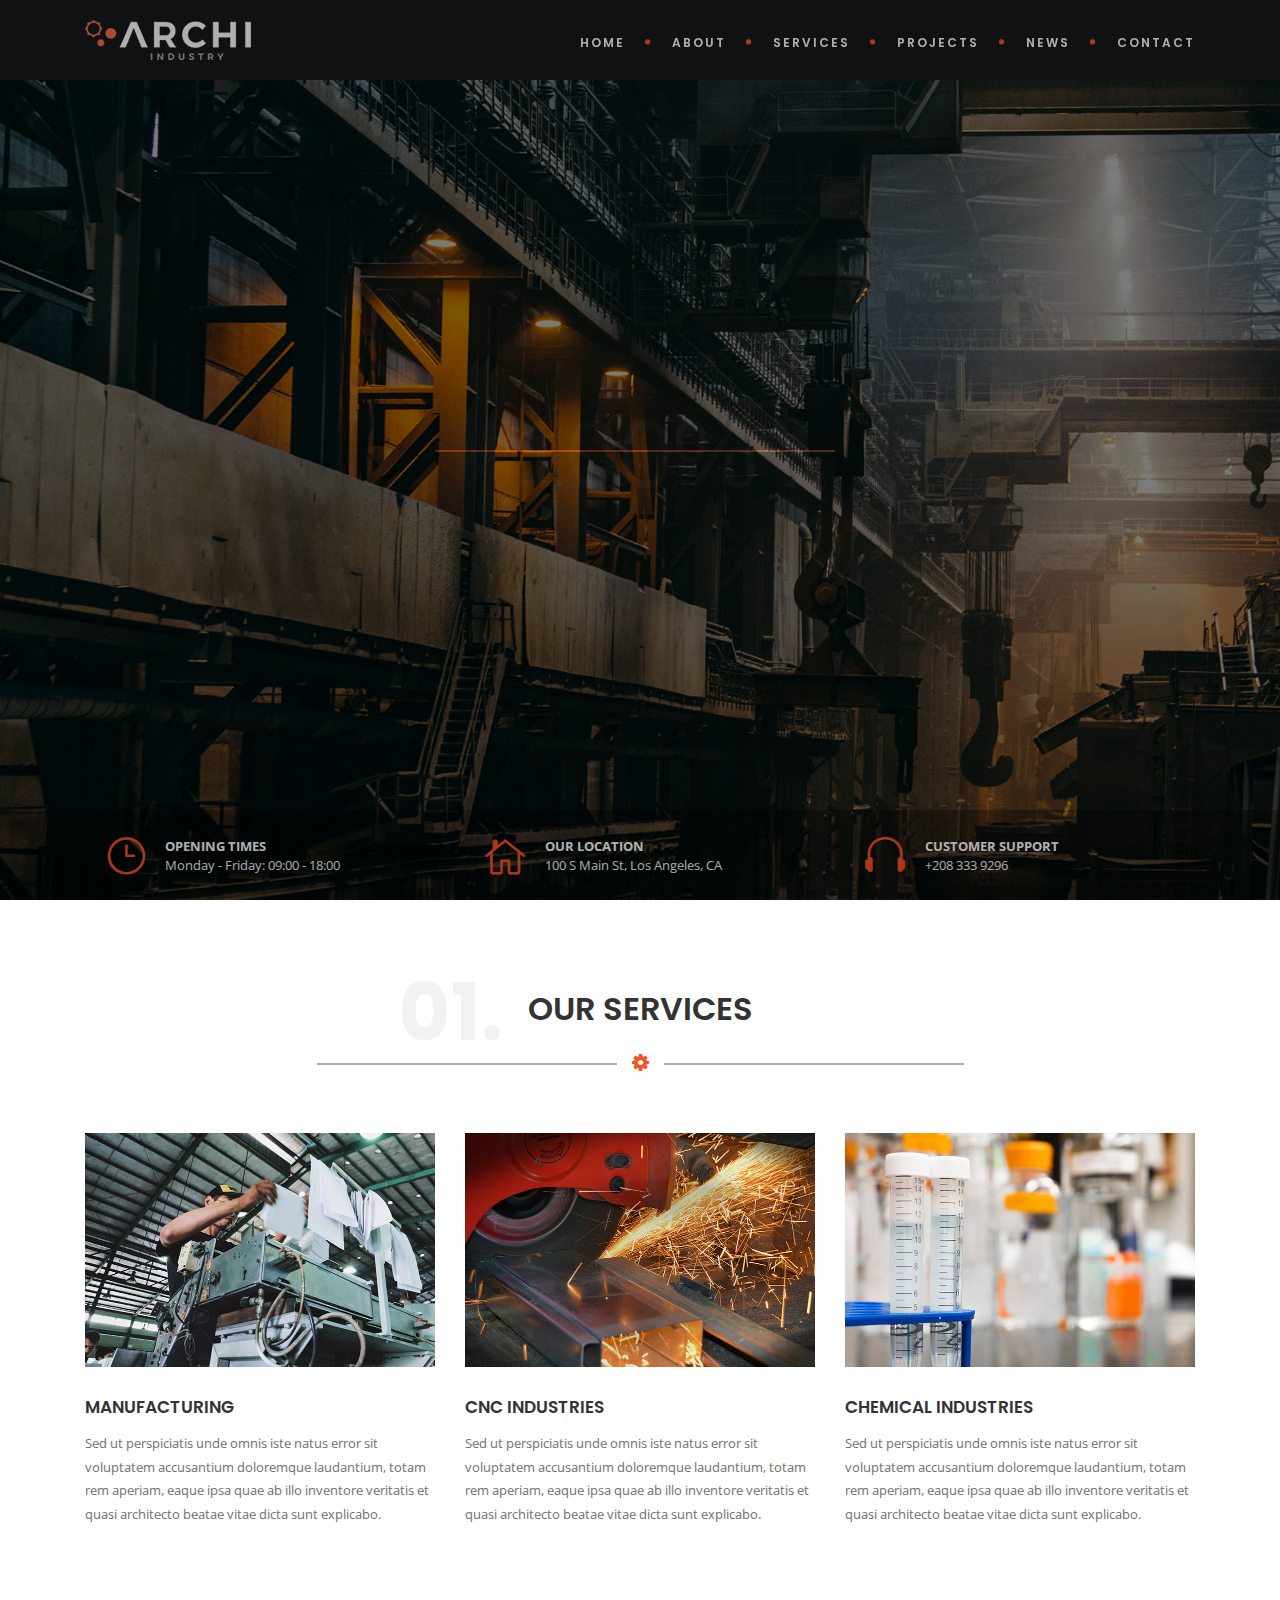
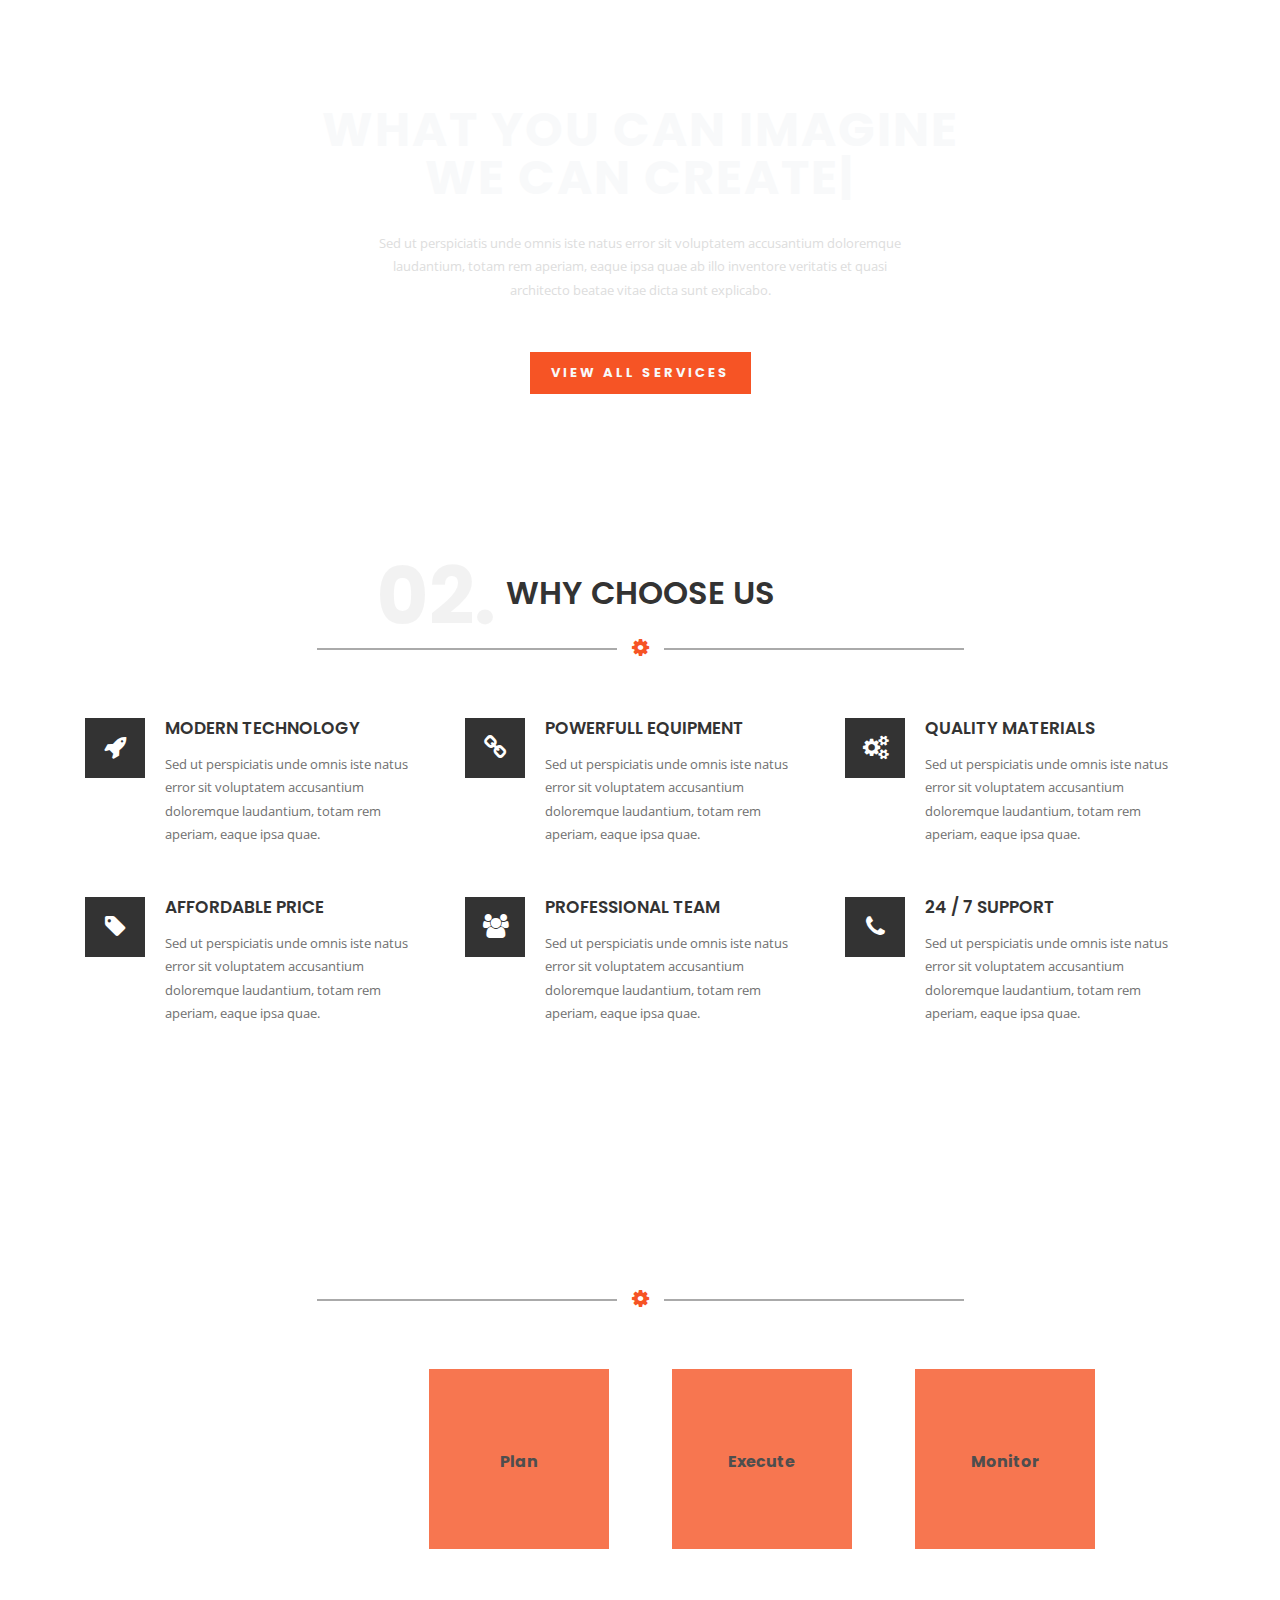
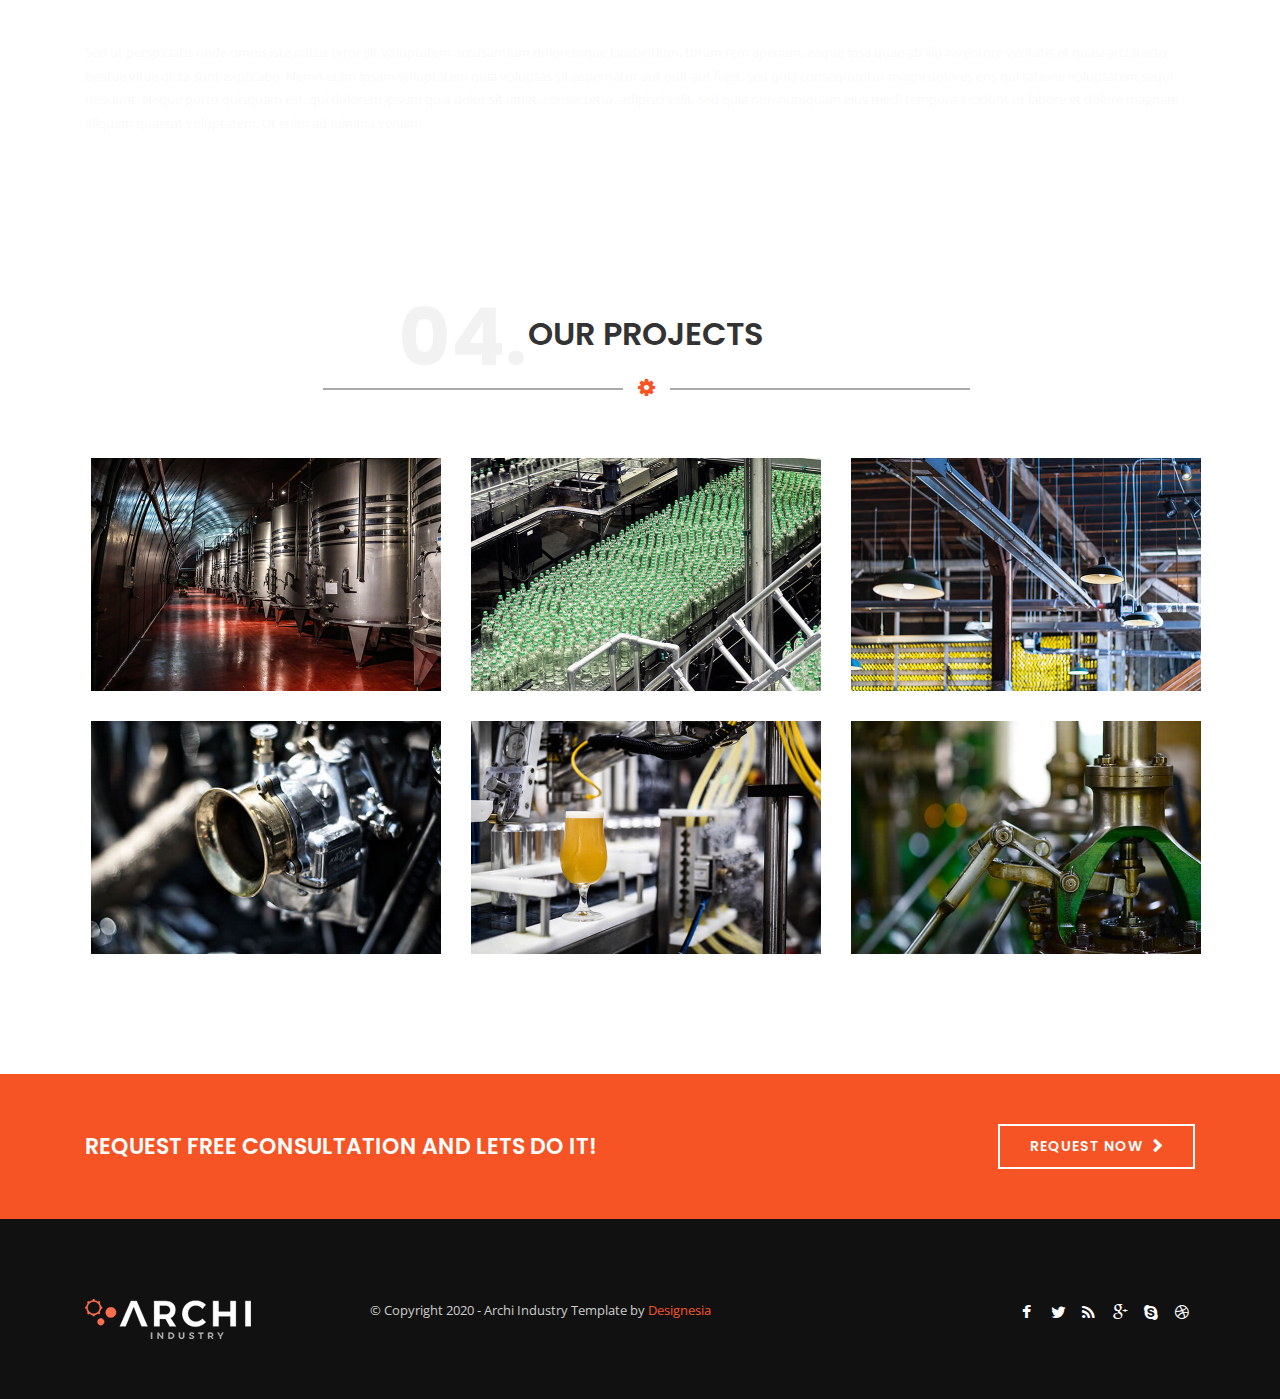
==== commit 6cb5e0bd: "Update index.html" ====
--- a/index.html
+++ b/index.html
@@ -84,7 +84,7 @@
                         <!-- logo close -->
 
                         <!-- small button begin -->
-                        <span id="menu-btn"></span>
+                        <span id="menu-btn "></span>
                         <!-- small button close -->
 
                         <!-- mainmenu begin -->
